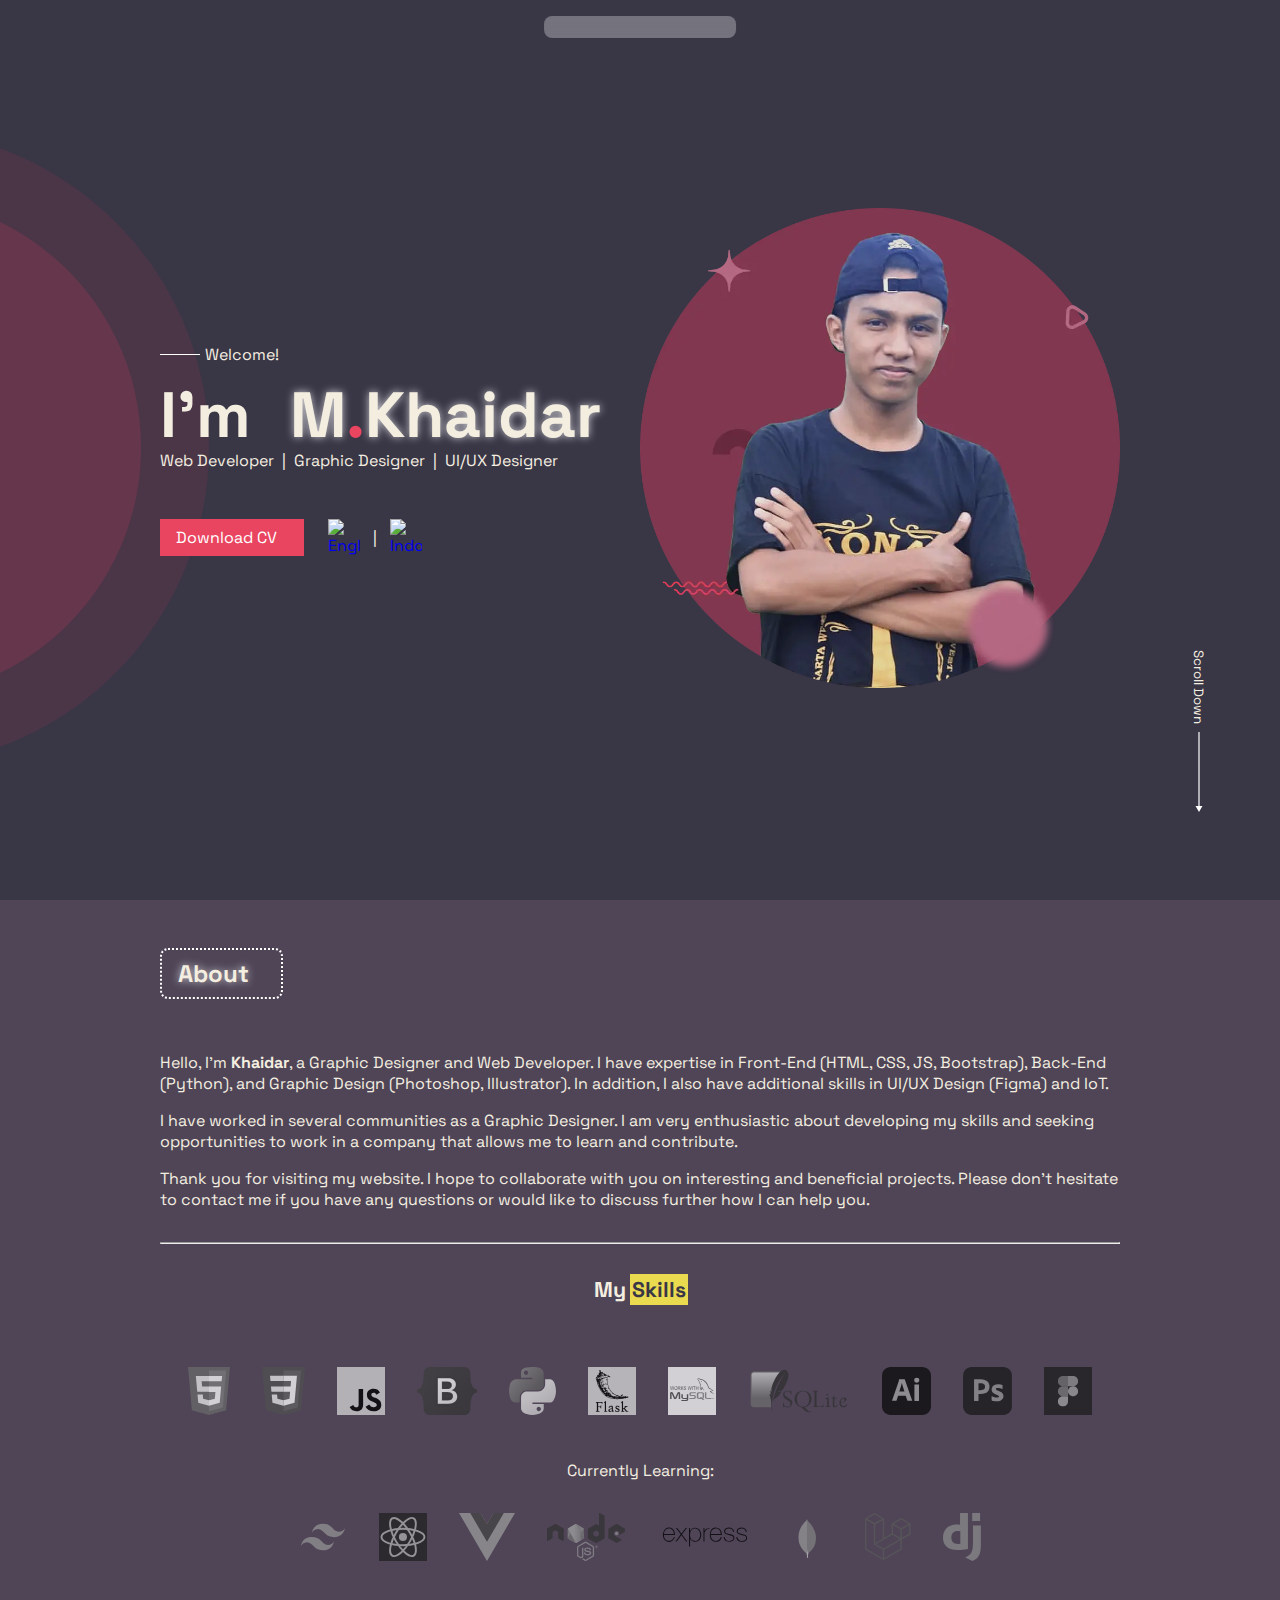
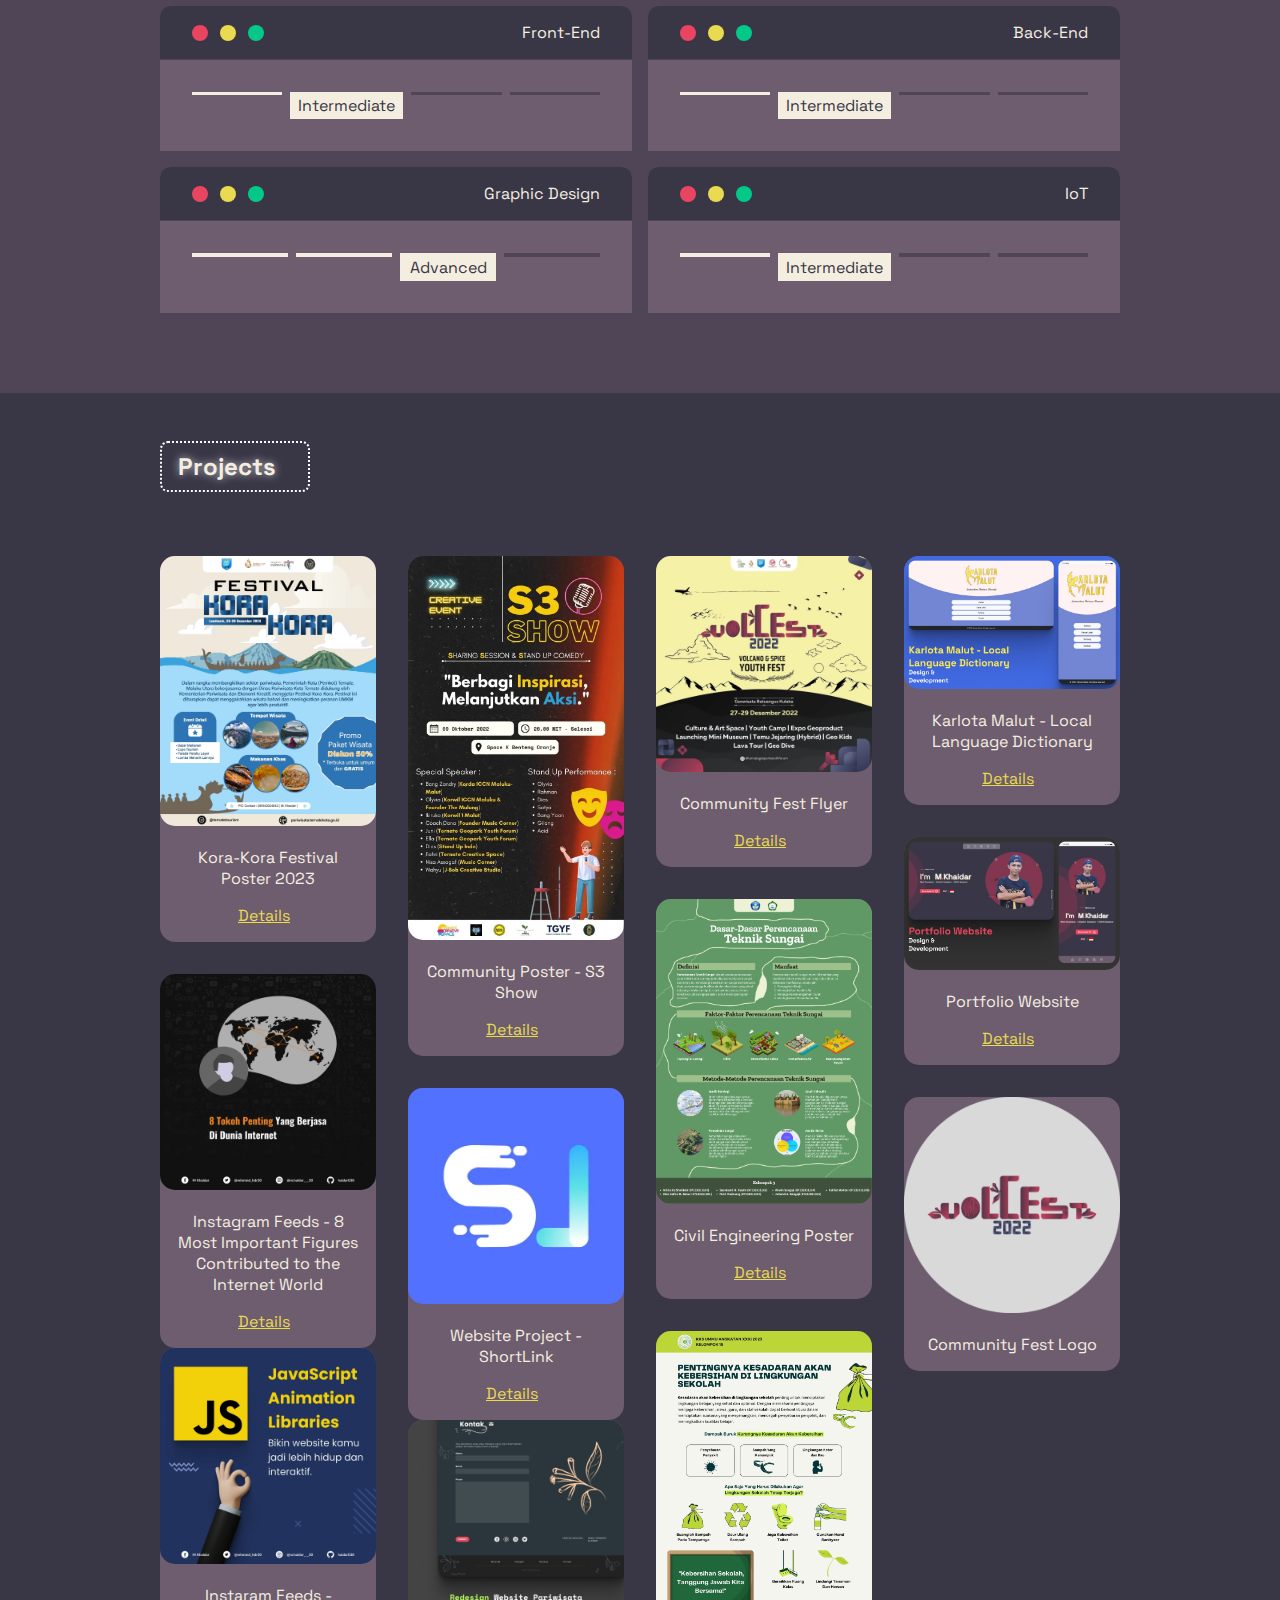
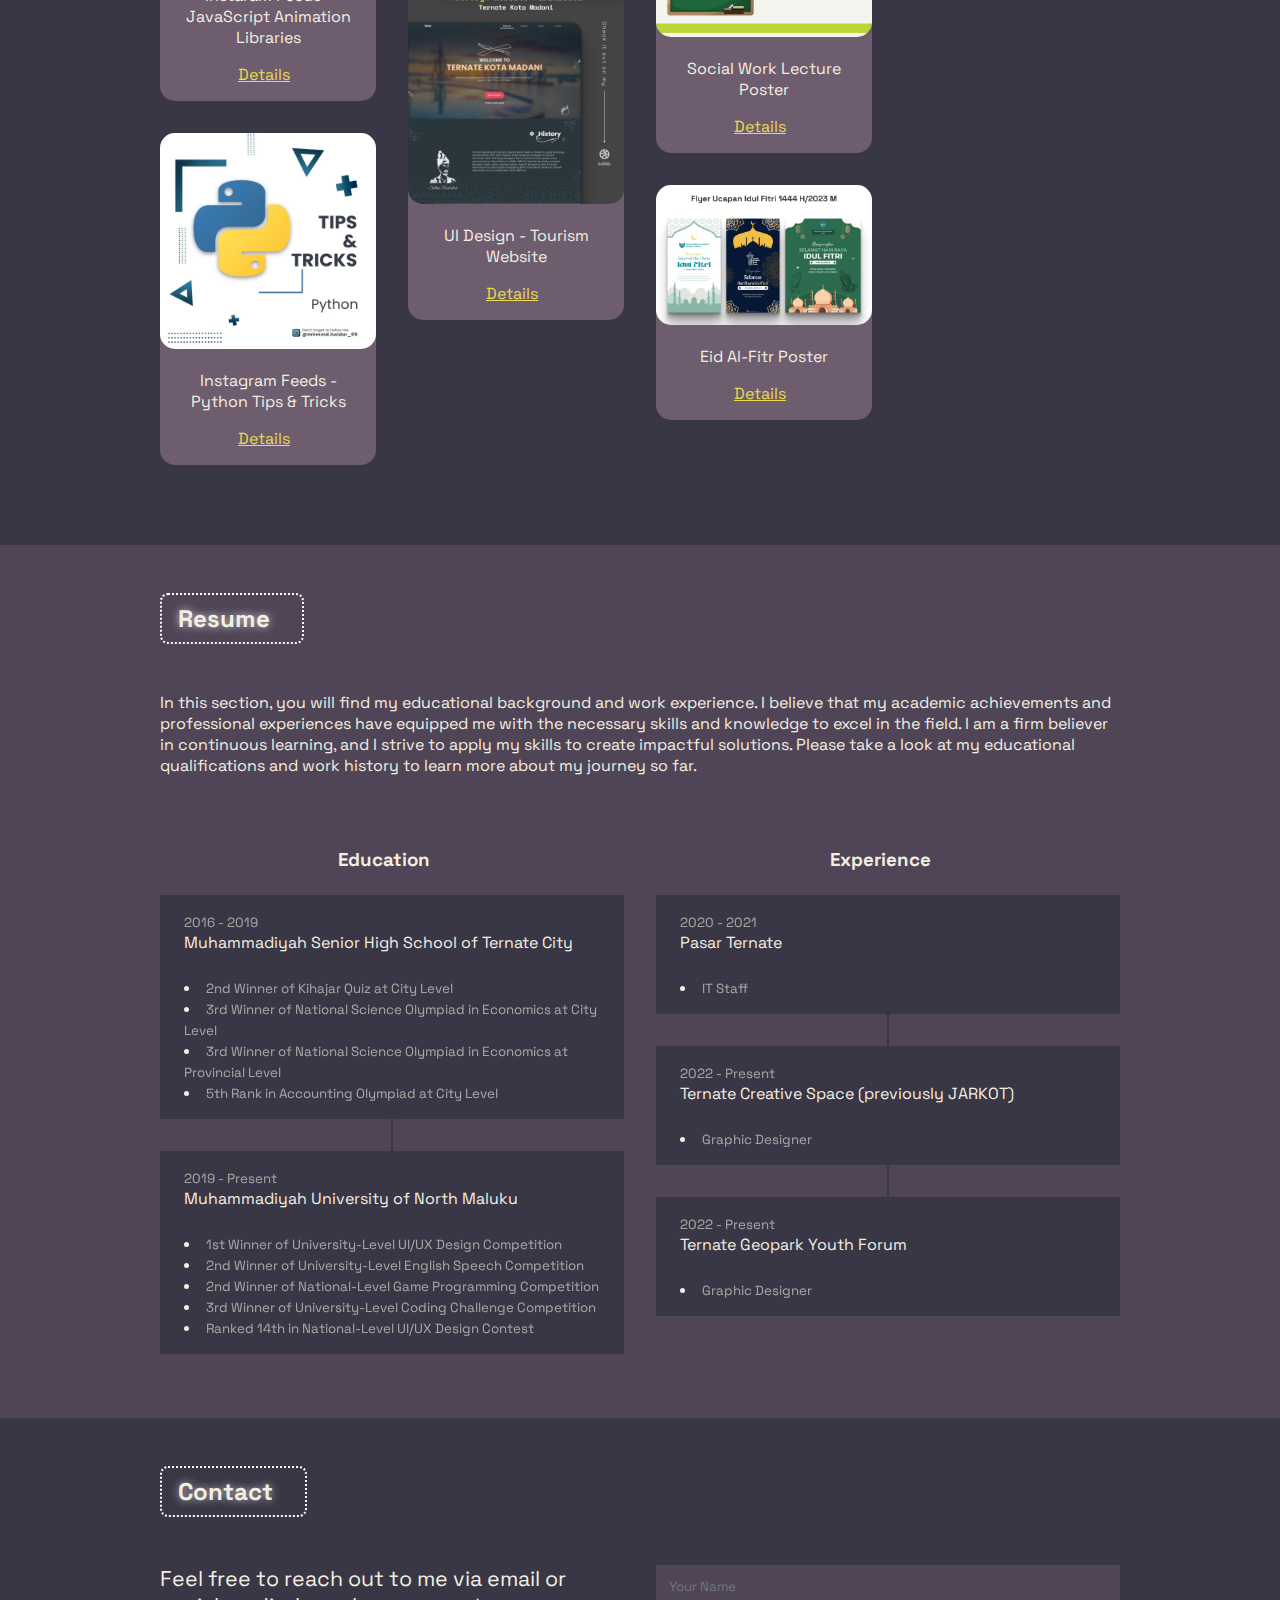
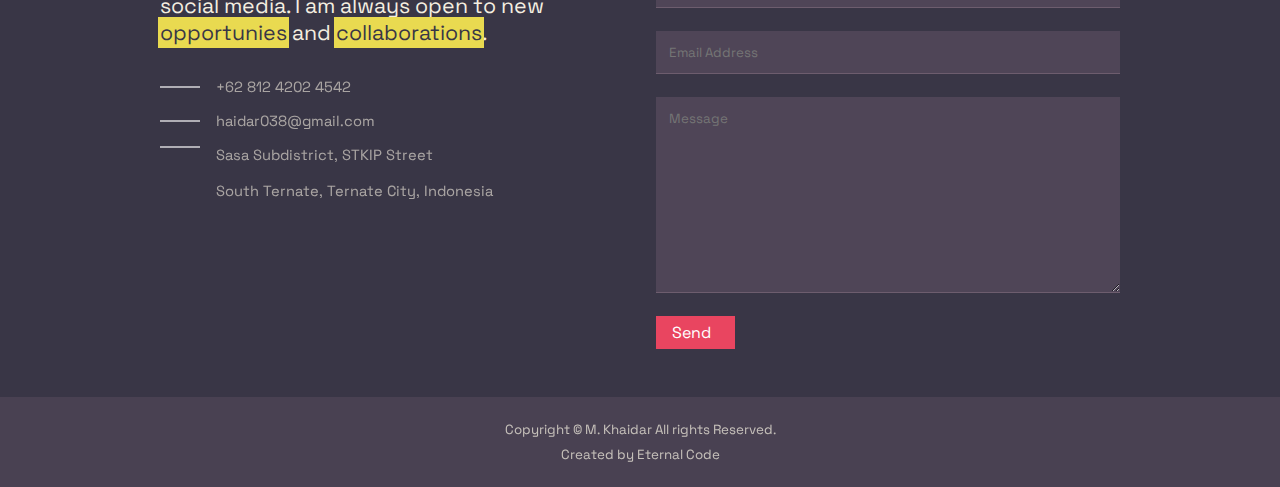
==== index.html @ 09e66fe9 "Add files via upload" ====
<!DOCTYPE html>
<html lang="en">
    <head>
        <meta charset="UTF-8" />
        <meta http-equiv="X-UA-Compatible" content="IE=edge" />
        <meta name="viewport" content="width=device-width, initial-scale=1.0" />
        <meta
            name="description"
            content="
        Welcome to my portfolio website! I am a [insert your profession or field], showcasing my best work and experiences. With [insert number of years] years of experience in the industry, I have worked with clients from various backgrounds and industries. Browse my portfolio to see my design, development, and [insert other relevant skills] skills in action. Contact me to discuss your project or collaboration ideas.
        "
        />
        <meta name="keywords" content="portfolio welcome website projects project" />

        <meta property="og:title" content="M. Khaidar - Eternal Code" />
        <meta
            property="og:description"
            content="Check out my portfolio website to see my latest projects and skills in web development and design. Get in touch to collaborate or discuss opportunities."
        />
        <meta property="og:image" content="https://i.ibb.co/HFDFW46/Khaidar.webp" />
        <meta property="og:url" content="https://khaidar.me/" />
        <meta property="og:type" content="website" />

        <link rel="apple-touch-icon" sizes="180x180" href="./src/favico/apple-touch-icon.png" />
        <link rel="icon" type="image/png" sizes="32x32" href="./src/favico/favicon-32x32.png" />
        <link rel="icon" type="image/png" sizes="16x16" href="./src/favico/favicon-16x16.png" />
        <link rel="manifest" href="./src/favico/site.webmanifest" />
        <title>M. Khaidar</title>
        <link rel="stylesheet" href="src/style.css" />
        <link rel="stylesheet" href="https://fonts.googleapis.com/css?family=Source+Sans+Pro" />
        <link rel="stylesheet" href="https://fonts.googleapis.com/css?family=Space+Grotesk" />
        <link rel="stylesheet" href="https://fonts.googleapis.com/css?family=Space+Mono" />
        <link href="https://fonts.cdnfonts.com/css/tt-travels-next-trl" rel="stylesheet" />
        <script src="https://cdn.jsdelivr.net/npm/feather-icons/dist/feather.min.js"></script>
    </head>
    <body class="" id="page-top" onload="translate('en','lng-tag')">
        <div class="layer"><img src="./src/layer.svg" alt="" loading="" /></div>
        <header>
            <nav>
                <ul>
                    <li>
                        <a href="#hero" id="link-home"><i class="nav-icons" data-feather="home"></i><span id="nav-home" data-lang="en">Home</span></a>
                    </li>
                    <li>
                        <a href="#about" id="link-about"><i class="nav-icons" data-feather="info"></i><span id="nav-about" data-lang="en">About</span></a>
                    </li>
                    <li>
                        <a href="#projects" id="link-projects"><i class="nav-icons" data-feather="target"></i><span id="nav-projects" data-lang="en">Projects</span></a>
                    </li>
                    <li>
                        <a href="#resume" id="link-resume"><i class="nav-icons" data-feather="file-text"></i><span id="nav-resume" data-lang="en">Resume</span></a>
                    </li>
                    <li>
                        <a href="#contact" id="link-contact"><i class="nav-icons" data-feather="mail"></i><span id="nav-contact" data-lang="en">Contact</span></a>
                    </li>
                </ul>
            </nav>
        </header>
        <main>
            <section class="hero" id="hero">
                <div class="left">
                    <div>
                        <div class="welcome">
                            <div id="line"></div>
                            <span id="welcome">Welcome!</span>
                        </div>
                        <h1><span id="iam">I<span>'</span>m</span> <span class="glow">M</span><span class="text-danger">.</span><span class="glow">Khaidar</span></h1>
                        <div class="titles">
                            <span id="title-1">Web Developer</span>
                            <span>|</span>
                            <span id="title-2">Graphic Designer</span>
                            <span>|</span>
                            <span id="title-3">UI/UX Designer</span>
                        </div>
                    </div>

                    <div class="buttons">
                        <a href="./src/" class="btn btn-danger"><span id="download">Download CV</span> <i data-feather="arrow-down-circle"></i></a>
                        <div class="lang-btn">
                            <a href="#">
                                <img src="https://flagcdn.com/gb.svg" width="30" alt="English" />
                            </a>
                            |
                            <a href="./indo.html">
                                <img src="https://flagcdn.com/id.svg" width="30" alt="Indonesian" />
                            </a>
                        </div>
                    </div>
                </div>
                <div class="right">
                    <img src="./src/me.webp" alt="Me" srcset="" loading="lazy" />
                </div>
                <div class="scroll-down">
                    <span id="scroll-down">Scroll Down</span>
                    <svg width="200" height="18" viewBox="0 0 200 18" fill="none" xmlns="http://www.w3.org/2000/svg">
                        <path d="M200 9.00002L185 0.339762L185 17.6603L200 9.00002ZM-1.31134e-07 10.5L186.5 10.5L186.5 7.50002L1.31134e-07 7.5L-1.31134e-07 10.5Z" fill="white" />
                    </svg>
                </div>
            </section>
            <section class="about" id="about">
                <h2><span id="about-title">About</span> <i data-feather="info"></i></h2>
                <div class="container">
                    <img src="./src/Group 5.png" alt="" />
                    <div id="about-text">
                        <p id="about-text-1">
                            Hello, I'm <strong>Khaidar</strong>, a Graphic Designer and Web Developer. I have expertise in Front-End (HTML, CSS, JS, Bootstrap), Back-End (Python),
                            and Graphic Design (Photoshop, Illustrator). In addition, I also have additional skills in UI/UX Design (Figma) and IoT.
                        </p>
                        <p id="about-text-2">
                            I have worked in several communities as a Graphic Designer. I am very enthusiastic about developing my skills and seeking opportunities to work in a
                            company that allows me to learn and contribute.
                        </p>
                        <p id="about-text-3">
                            Thank you for visiting my website. I hope to collaborate with you on interesting and beneficial projects. Please don't hesitate to contact me if you
                            have any questions or would like to discuss further how I can help you.
                        </p>
                    </div>
                </div>
                <hr />
                <div class="skills" id="skills">
                    <h3><span id="my">My</span> <span class="highlight" id="skills-2">Skills</span></h3>
                    <div class="container">
                        <div class="card">
                            <img src="./src/skills/html.svg" alt="HTML" loading="lazy" />
                        </div>
                        <div class="card">
                            <img src="./src/skills/css.svg" alt="CSS" loading="lazy" />
                        </div>
                        <div class="card">
                            <img src="./src/skills/JavaScript.svg" alt="JavaSctipt" loading="lazy" />
                        </div>
                        <div class="card">
                            <img src="./src/skills/Bootstrap5.svg" alt="Bootstrap" loading="lazy" />
                        </div>
                        <div class="card">
                            <img src="./src/skills/Python.svg" alt="Python" loading="lazy" />
                        </div>
                        <div class="card">
                            <img src="./src/skills/Flask.svg" alt="Flask" loading="lazy" />
                        </div>
                        <div class="card">
                            <img src="./src/skills/mysql.svg" alt="MySQL" loading="lazy" />
                        </div>
                        <div class="card">
                            <img src="./src/skills/SQLite.svg" alt="SQLite" loading="lazy" />
                        </div>
                        <div class="card">
                            <img src="./src/skills/ai.svg" alt="Illustrator" loading="lazy" />
                        </div>
                        <div class="card">
                            <img src="./src/skills/ps.svg" alt="Photoshop" loading="lazy" />
                        </div>
                        <div class="card">
                            <img src="./src/skills/figma.svg" alt="Figma" loading="lazy" />
                        </div>
                    </div>
                    <h4 id="learning">Currently Learning:</h4>
                    <div class="container">
                        <div class="card">
                            <img src="./src/skills/tailwind.svg" alt="TailwindCSS" loading="lazy" />
                        </div>
                        <div class="card">
                            <img src="./src/skills/react.svg" alt="React" loading="lazy" />
                        </div>
                        <div class="card">
                            <img src="./src/skills/vue.svg" alt="Vue" loading="lazy" />
                        </div>
                        <div class="card">
                            <img src="./src/skills/nodejs.svg" alt="Node JS" loading="lazy" />
                        </div>
                        <div class="card">
                            <img src="./src/skills/express.svg" alt="Express Js" loading="lazy" />
                        </div>

                        <div class="card">
                            <img src="./src/skills/mongodb.svg" alt="Mongo DB" loading="lazy" />
                        </div>
                        <div class="card">
                            <img src="./src/skills/laravel.svg" alt="Laravel" loading="lazy" />
                        </div>
                        <div class="card">
                            <img src="./src/skills/django.svg" alt="Django" loading="lazy" />
                        </div>
                    </div>

                    <div class="level">
                        <div class="level-card">
                            <span class="level-title">
                                <div class="header-btn">
                                    <div class="red"></div>
                                    <div class="ylw"></div>
                                    <div class="grn"></div>
                                </div>
                                Front-End
                            </span>
                            <div class="levels-container">
                                <span class="levels stop"></span>
                                <span class="levels stop capt" id="inter">Intermediate</span>
                                <span class="levels"></span>
                                <span class="levels"></span>
                            </div>
                        </div>
                        <div class="level-card">
                            <span class="level-title">
                                <div class="header-btn">
                                    <div class="red"></div>
                                    <div class="ylw"></div>
                                    <div class="grn"></div>
                                </div>
                                Back-End
                            </span>
                            <div class="levels-container">
                                <span class="levels stop"></span>
                                <span class="levels stop capt" id="inter-2">Intermediate</span>
                                <span class="levels"></span>
                                <span class="levels"></span>
                            </div>
                        </div>
                        <div class="level-card">
                            <span class="level-title">
                                <div class="header-btn">
                                    <div class="red"></div>
                                    <div class="ylw"></div>
                                    <div class="grn"></div>
                                </div>
                                <span id="design">Graphic Design</span>
                            </span>
                            <div class="levels-container">
                                <span class="levels stop"></span>
                                <span class="levels stop"></span>
                                <span class="levels stop capt" id="advanced">Advanced</span>
                                <span class="levels"></span>
                            </div>
                        </div>
                        <div class="level-card">
                            <span class="level-title">
                                <div class="header-btn">
                                    <div class="red"></div>
                                    <div class="ylw"></div>
                                    <div class="grn"></div>
                                </div>
                                IoT
                            </span>
                            <div class="levels-container">
                                <span class="levels stop"></span>
                                <span class="levels stop capt" id="inter-3">Intermediate</span>
                                <span class="levels"></span>
                                <span class="levels"></span>
                            </div>
                        </div>
                    </div>
                </div>
            </section>
            <section class="projects" id="projects">
                <h2><span id="projects-title">Projects</span> <i data-feather="target"></i></h2>
                <div class="container">
                    <div class="card mb-2">
                        <img src="./src/projects/fest poster.webp" alt="Kora-Kora Festival Poster" loading="lazy" />
                        <div class="card-text">
                            <p id="project-1">Kora-Kora Festival Poster 2023</p>
                            <a href="./src/projects/fest poster.webp" target="_blank" rel="noopener noreferrer">Details <i data-feather="external-link"></i> </a>
                        </div>
                    </div>
                    <div class="card">
                        <img src="./src/projects/figures.webp" alt="Instagram Feeds - 8 Most Important Figures Contributed to the Internet World" loading="lazy" />
                        <div class="card-text">
                            <p id="project-2">Instagram Feeds - 8 Most Important Figures Contributed to the Internet World</p>
                            <a href="https://www.instagram.com/p/Ca9ckAklPHk/" target="_blank" rel="noopener noreferrer">Details <i data-feather="external-link"></i></a>
                        </div>
                    </div>
                    <div class="card mb-2">
                        <img src="./src/projects/js animation libs.webp" alt="Instagram Feeds - JavaScript Animation Libraries" loading="lazy" />
                        <div class="card-text">
                            <p id="project-3">Instaram Feeds - JavaScript Animation Libraries</p>
                            <a href="https://www.instagram.com/p/Ca7MXHcPilT/" target="_blank" rel="noopener noreferrer">Details <i data-feather="external-link"></i></a>
                        </div>
                    </div>
                    <div class="card">
                        <img src="./src/projects/python tips.webp" alt="Instagram Feeds - Python Tips & Tricks" loading="lazy" />
                        <div class="card-text">
                            <p id="project-4">Instagram Feeds - Python Tips & Tricks</p>
                            <a href="https://www.instagram.com/p/CWU00XbFf5u/" target="_blank" rel="noopener noreferrer">Details <i data-feather="external-link"></i></a>
                        </div>
                    </div>
                    <div class="card mb-2">
                        <img src="./src/projects/s3.webp" alt="Community Poster - S3 Show" loading="lazy" />
                        <div class="card-text">
                            <p id="project-5">Community Poster - S3 Show</p>
                            <a href="./src/projects/s3.webp" target="_blank" rel="noopener noreferrer">Details <i data-feather="external-link"></i> </a>
                        </div>
                    </div>
                    <div class="card">
                        <img src="./src/projects/ShortLink.webp" alt="Website Project - ShortLink" loading="lazy" />
                        <div class="card-text">
                            <p id="project-6">Website Project - ShortLink</p>
                            <a href="https://shortlink.up.railway.app" target="_blank" rel="noopener noreferrer">Details <i data-feather="external-link"></i></a>
                        </div>
                    </div>
                    <div class="card mb-2">
                        <img src="./src/projects/tkm.webp" alt="UI Design - Tourism Website" loading="lazy" />
                        <div class="card-text">
                            <p id="project-7">UI Design - Tourism Website</p>
                            <a
                                href="https://dribbble.com/shots/21383023-Tourism-Website-Full-Page-Design?utm_source=Clipboard_Shot&utm_campaign=etercode_&utm_content=Tourism%20Website%20Full-Page%20Design&utm_medium=Social_Share&utm_source=Clipboard_Shot&utm_campaign=etercode_&utm_content=Tourism%20Website%20Full-Page%20Design&utm_medium=Social_Share"
                                target="_blank"
                                rel="noopener noreferrer"
                                >Details <i data-feather="external-link"></i
                            ></a>
                        </div>
                    </div>
                    <div class="card mb-2">
                        <img src="./src/projects/volcest flyer.webp" alt="Community Fest Flyer" loading="lazy" />
                        <div class="card-text">
                            <p id="project-8">Community Fest Flyer</p>
                            <a href="./src/projects/volcest flyer.webp" target="_blank" rel="noopener noreferrer">Details <i data-feather="external-link"></i> </a>
                        </div>
                    </div>
                    <div class="card mb-2">
                        <img src="./src/projects/poster-sipil.webp" alt="Civil Engineering Poster" loading="lazy" />
                        <div class="card-text">
                            <p id="project-8">Civil Engineering Poster</p>
                            <a href="./src/projects/poster-sipil.webp" target="_blank" rel="noopener noreferrer">Details <i data-feather="external-link"></i> </a>
                        </div>
                    </div>
                    <div class="card mb-2">
                        <img src="./src/projects/poster-kks.webp" alt="Social Work Lecture Poster" loading="lazy" />
                        <div class="card-text">
                            <p id="project-8">Social Work Lecture Poster</p>
                            <a href="./src/projects/poster-kks.webp" target="_blank" rel="noopener noreferrer">Details <i data-feather="external-link"></i> </a>
                        </div>
                    </div>
                    <div class="card mb-2">
                        <img src="./src/projects/idul-fitri.webp" alt="Eid Al-Fitr Poster" loading="lazy" />
                        <div class="card-text">
                            <p id="project-8">Eid Al-Fitr Poster</p>
                            <a href="./src/projects/idul-fitri.webp" target="_blank" rel="noopener noreferrer">Details <i data-feather="external-link"></i> </a>
                        </div>
                    </div>
                    <div class="card mb-2">
                        <img src="./src/projects/karmal.webp" alt="Karlota Malut - Local Language Dictionary" loading="lazy" />
                        <div class="card-text">
                            <p id="project-8">Karlota Malut - Local Language Dictionary</p>
                            <a href="./src/projects/karmal.webp" target="_blank" rel="noopener noreferrer">Details <i data-feather="external-link"></i> </a>
                        </div>
                    </div>
                    <div class="card mb-2">
                        <img src="./src/projects/portfolio.webp" alt="Portfolio Website" loading="lazy" />
                        <div class="card-text">
                            <p id="project-8">Portfolio Website</p>
                            <a href="./src/projects/portfolio.webp" target="_blank" rel="noopener noreferrer">Details <i data-feather="external-link"></i> </a>
                        </div>
                    </div>
                    <div class="card">
                        <img src="./src/projects/volcest logo.webp" alt="Community Fest Logo" loading="lazy" />
                        <div class="card-text">
                            <p id="project-9">Community Fest Logo</p>
                        </div>
                    </div>
                </div>
            </section>
            <section class="resume" id="resume">
                <h2 id="resume-title">Resume <i data-feather="file-text"></i></h2>
                <div class="container">
                    <p id="resume-capt">
                        In this section, you will find my educational background and work experience. I believe that my academic achievements and professional experiences have
                        equipped me with the necessary skills and knowledge to excel in the field. I am a firm believer in continuous learning, and I strive to apply my skills to
                        create impactful solutions. Please take a look at my educational qualifications and work history to learn more about my journey so far.
                    </p>
                    <div class="row">
                        <div class="left">
                            <h3 id="edu-title">Education <i data-feather="book-open"></i></h3>
                            <div class="card">
                                <small>2016 - 2019</small>
                                <p id="edu-1">Muhammadiyah Senior High School of Ternate City</p>
                                <ul>
                                    <li><small id="edu-1-award-1">2nd Winner of Kihajar Quiz at City Level</small></li>
                                    <li><small id="edu-1-award-2">3rd Winner of National Science Olympiad in Economics at City Level</small></li>
                                    <li><small id="edu-1-award-3">3rd Winner of National Science Olympiad in Economics at Provincial Level</small></li>
                                    <li><small id="edu-1-award-4">5th Rank in Accounting Olympiad at City Level</small></li>
                                </ul>
                            </div>
                            <div class="line"></div>
                            <div class="card">
                                <small>2019 - <span id="present-1">Present</span></small>
                                <p id="edu-2">Muhammadiyah University of North Maluku</p>
                                <ul>
                                    <li><small id="edu-2-award-1">1st Winner of University-Level UI/UX Design Competition</small></li>
                                    <li><small id="edu-2-award-2">2nd Winner of University-Level English Speech Competition</small></li>
                                    <li><small id="edu-2-award-3">2nd Winner of National-Level Game Programming Competition</small></li>
                                    <li><small id="edu-2-award-4">3rd Winner of University-Level Coding Challenge Competition</small></li>
                                    <li><small id="edu-2-award-5">Ranked 14th in National-Level UI/UX Design Contest</small></li>
                                </ul>
                            </div>
                        </div>
                        <div class="right">
                            <h3><span id="exp">Experience</span> <i data-feather="briefcase"></i></h3>
                            <div class="card">
                                <small>2020 - 2021</small>
                                <p>Pasar Ternate</p>
                                <ul>
                                    <li><small id="it-staff">IT Staff</small></li>
                                </ul>
                            </div>
                            <div class="line"></div>
                            <div class="card">
                                <small>2022 - <span id="present-2">Present</span></small>
                                <p id="jarkot">Ternate Creative Space (previously JARKOT)</p>
                                <ul>
                                    <li><small id="graphic-1">Graphic Designer</small></li>
                                </ul>
                            </div>
                            <div class="line"></div>
                            <div class="card">
                                <small>2022 - <span id="present-3">Present</span></small>
                                <p>Ternate Geopark Youth Forum</p>
                                <ul>
                                    <li><small id="graphic-2">Graphic Designer</small></li>
                                </ul>
                            </div>
                        </div>
                    </div>
                </div>
            </section>
            <section class="contact" id="contact">
                <h2><span id="contact-title">Contact</span> <i data-feather="mail"></i></h2>
                <div class="container">
                    <div class="left">
                        <p id="contact-text">
                            Feel free to reach out to me via email or social media. I am always open to new
                            <span class="highlight">opportunies</span> <span id="and">and</span> <span class="highlight">collaborations</span>.
                        </p>
                        <div class="addresses">
                            <p><span class="add-line"></span>+62 812 4202 4542</p>
                            <p><span class="add-line"></span>haidar038@gmail.com</p>

                            <div class="my-add">
                                <span class="add-line"></span>
                                <p class="p">
                                    <span id="add-1">Sasa Subdistrict, STKIP Street</span> <br />
                                    <span id="add-2">South Ternate, Ternate City, Indonesia</span>
                                </p>
                            </div>
                        </div>
                        <div class="socials">
                            <a title="Eternal Code" href="https://dribbble.com/etercode_"><i data-feather="dribbble"></i></a>
                            <a title="M Khaidar" href="https://facebook.com/haidar038"><i data-feather="facebook"></i></a>
                            <a title="M Khaidar" href="https://instagram.com/m.haidar___30"><i data-feather="instagram"></i></a>
                            <a title="Eternal Code" href="https://twitter.com/etercode_"><i data-feather="twitter"></i></a>
                            <a title="M Khaidar" href="https://github.com/haidar038"><i data-feather="github"></i></a>
                            <a title="M. Khaidar" href="https://www.linkedin.com/in/haidar038/"><i data-feather="linkedin"></i></a>
                        </div>
                    </div>
                    <div class="right">
                        <form action="https://formspree.io/f/mdoypqjy" method="post">
                            <div class="form-control">
                                <input type="text" placeholder="Your Name" />
                            </div>
                            <div class="form-control">
                                <input type="email" placeholder="Email Address" />
                            </div>
                            <div class="form-control">
                                <textarea name="msg" id="msg" cols="30" rows="10" placeholder="Message"></textarea>
                            </div>
                            <button type="submit" class="btn btn-danger"><span id="send">Send</span> <i data-feather="send"></i></button>
                        </form>
                    </div>
                </div>
            </section>
        </main>
        <footer>
            <small>Copyright &copy; M. Khaidar All rights Reserved.</small>
            <small id="created">Created by Eternal Code</small>
        </footer>
        <nav class="nav-bottom">
            <ul>
                <li>
                    <a href="#hero" id="link-home"><i class="nav-icons" data-feather="home"></i><span id="nav-home">Home</span></a>
                </li>
                <li>
                    <a href="#about" id="link-about"><i class="nav-icons" data-feather="info"></i><span id="nav-about">About</span></a>
                </li>
                <li>
                    <a href="#projects" id="link-projects"><i class="nav-icons" data-feather="target"></i><span id="nav-projects">Projects</span></a>
                </li>
                <li>
                    <a href="#resume" id="link-resume"><i class="nav-icons" data-feather="file-text"></i><span id="nav-resume">Resume</span></a>
                </li>
                <li>
                    <a href="#contact" id="link-contact"><i class="nav-icons" data-feather="mail"></i><span id="nav-contact">Contact</span></a>
                </li>
            </ul>
        </nav>

        <!-- Script -->
        <script>
            feather.replace();
        </script>
        <!-- <script src="./src/translate.js"></script> -->
        <script src="./src/main.js"></script>
    </body>
</html>
---- src/style.css ----
:root {
    --color-dark: #393646;
    --color-dark-2: #4f4557;
    --color-dark-3: #6d5d6e;
    --color-dark-4: #f4eee0;
    --color-dark-5: #968f9b;

    --color-primary: #576cbc;
    --color-success: #03c988;
    --color-danger: #e94560;
    --color-warning: #e9da50;

    --font-1: "Source Sans Pro";
    --font-2: "Space Grotesk";
    --font-3: "Space Mono";

    --container-padding: 10rem;
    --container-fluid-padding: 0.5rem;
    --container-mobile: 0.8rem;
}

* {
    font-family: var(--font-2);
    font-display: swap;
    padding: 0;
    margin: 0;
    box-sizing: border-box;
    scroll-behavior: smooth;
}

html,
body {
    height: 100%;
}

body {
    background-color: var(--color-dark);
    color: var(--color-dark-4);
}

button {
    font-size: clamp(1rem, 0.1vw + 0.8rem, 2rem);
}

.layer {
    position: absolute;
    z-index: -1;
    top: 50%;
    left: 0%;
    transform: translate(0, -50%);
}

.layer img {
    height: 600px;
}

.scroll-down {
    position: absolute;
    right: 0;
    bottom: 10rem;
    transform: rotate(90deg);
    display: flex;
    align-items: center;
    gap: 0.5rem;
    font-size: 10pt;
}

.scroll-down span {
    display: flex;
    align-items: center;
}

.scroll-down svg {
    width: 80px;
}

.glow {
    text-shadow: 0 0 8px rgba(255, 255, 255, 0.75);
}

/*! ======================= Header ======================= */

header nav {
    background-color: rgba(255, 255, 255, 0.3);
    position: fixed;
    top: 1rem;
    left: 50%;
    transform: translate(-50%, 0);
    padding: 0 2rem;
    border-radius: 0.5rem;
    backdrop-filter: blur(8px);
    z-index: 999;
}

header nav ul {
    list-style: none;
    display: flex;
    flex-direction: row;
    gap: 1.5rem;
}

header a {
    color: #bab5bd;
    display: flex;
    flex-direction: row;
    align-items: center;
    justify-content: center;
    text-decoration: none;
    gap: 0.5rem;
    padding: 0.7rem 0.2rem;
    transition: ease 0.2s;
}

header li {
    background-image: linear-gradient(white, white);
    background-repeat: no-repeat;
    background-position: bottom center;
    background-size: 0% 0.2rem;
}

header li {
    transition: ease 0.2s;
}

header span {
    opacity: 0;
    transition: ease 0.2s;
}

header .active {
    color: var(--color-dark-4);
}

header li:hover a {
    color: var(--color-dark-4);
}

header li:hover {
    background-size: 100% 0.2rem;
}

#nav-home,
#nav-projects,
#nav-about,
#nav-resume,
#nav-contact {
    position: absolute;
    transform: translate(0, 1rem);
}

a:hover #nav-home,
a:hover #nav-projects,
a:hover #nav-about,
a:hover #nav-resume,
a:hover #nav-contact {
    opacity: 1;
    padding-top: 2.5rem;
}

/*! ======================= Main ======================= */

/*TODO ======================= HERO ======================= */

main {
    min-height: 100%;
    min-width: 100%;
}

main h1 {
    margin-top: 1rem;
    margin-bottom: 0.2rem;
    font-size: clamp(3rem, 4vw + 1rem, 4rem);
    font-family: var(--font-2);
    font-weight: bold;
    line-height: 4rem;
    font-family: "Space Mono";
}

main h2 {
    border: 2px dotted white;
    border-radius: 0.5rem;
    padding: 0.5rem 1rem;
    width: fit-content;
    display: flex;
    align-items: center;
    gap: 1rem;
    text-shadow: 0 0 8px rgba(255, 255, 255, 0.75);
}

.projects h2,
.resume h2,
.contact h2 {
    margin-bottom: 2rem;
}

.lang-btn {
    display: flex;
    gap: 0.8rem;
    align-items: center;
}

.lang-btn a {
    margin: 0 !important;
    cursor: pointer;
    background: 0;
    border: none;
    transition: 0.2s ease;
}

.lang-btn a:hover {
    opacity: 0.5;
}

.buttons {
    display: flex;
    margin-top: 3rem;
    gap: 1.5rem;
}

main h3 {
    display: flex;
    align-items: center;
    gap: 1rem;
}

main .hero {
    min-height: 100vh;
    display: flex;
    justify-content: space-between;
    align-items: center;
    padding: 0 var(--container-padding);
}

.hero right {
    flex: 1;
}

.hero .left a {
    display: flex;
    justify-content: center;
    align-items: center;
    gap: 0.7rem;
    text-decoration: none;
}

.welcome {
    display: flex;
    align-items: center;
    gap: 0.3rem;
}

.welcome #line {
    width: 40px;
    height: 1px;
    background-color: #fff;
}

.titles {
    display: flex;
    gap: 0.5rem;
}

/* TODO ========= About Section ========= */

.about {
    padding: 3rem var(--container-padding);
    background-color: var(--color-dark-2);
}

.about #about-text {
    display: flex;
    flex-direction: column;
    gap: 1rem;
}

.about .container {
    padding: 2rem 0;
}

.about img {
    height: 15rem;
}

.skills {
    padding: 2rem 0;
}

.skills h3 {
    margin-bottom: 2rem;
    font-size: 16pt;
    justify-content: center;
    gap: 0.4rem;
}

.skills h4 {
    text-align: center;
    font-weight: normal;
}

.highlight {
    background-color: var(--color-warning);
    outline: 2px solid var(--color-warning);
    color: var(--color-dark);
}

.skills img {
    height: 3rem;
    filter: grayscale(1);
    opacity: 0.75;
    transition: 0.1s ease-in-out;
    margin-bottom: 0.5rem;
}

.skills .container {
    text-align: center;
    display: flex;
    gap: 2rem;
    justify-content: center;
    flex-wrap: wrap;
}

.skills .card:hover img {
    filter: grayscale(0);
    opacity: 1;
}

.skills .level {
    display: grid;
    grid-template-columns: repeat(2, 1fr);
    gap: 1rem;
}

.skills .level-title {
    padding: 1rem 2rem;
    border-bottom: 1px solid var(--color-dark-2);
    display: flex;
    justify-content: space-between;
    align-items: center;
    background-color: var(--color-dark);
    border-radius: 10px 10px 0px 0px;
}

.header-btn {
    display: flex;
    gap: 0.75rem;
}

.header-btn div {
    border-radius: 50%;
    height: 1rem;
    width: 1rem;
}

.header-btn .red {
    background-color: var(--color-danger);
}

.header-btn .ylw {
    background-color: var(--color-warning);
}

.header-btn .grn {
    background-color: var(--color-success);
}

.skills .level-card {
    background-color: var(--color-dark-3);
    display: flex;
    flex-direction: column;
    border-radius: 10px 10px 0px 0px;
}

.skills .levels-container {
    padding: 2rem;
    display: grid;
    grid-template-columns: repeat(4, 1fr);
    gap: 0.5rem;
}

.skills .levels {
    height: 0.2rem;
    background-color: var(--color-dark-2);
}

.skills .stop {
    background-color: var(--color-dark-4);
}

.skills .capt {
    height: max-content;
    padding: 0.2rem 0.5rem;
    color: var(--color-dark);
    text-align: center;
}

/* TODO ========= Projects Section ========= */

.projects {
    padding: 3rem var(--container-padding);
}

.projects .container {
    padding: 2rem 0;
    column-count: 4;
    column-gap: 2em;
}

.projects .container .mb-2 {
    margin-bottom: 2rem;
}

.projects .card {
    background: var(--color-dark-3);
    border-radius: 15px;
    display: inline-block;
}

.projects .card a {
    display: flex;
    align-items: center;
    color: var(--color-warning);
    width: fit-content;
    gap: 0.5rem;
}

.projects .card-text {
    display: flex;
    flex-direction: column;
    align-items: center;
    gap: 1rem;
}

.projects .card img {
    border-radius: 15px;
    width: 100%;
    opacity: 0.5;
    transition: 0.2s ease;
}

.projects .card:hover img {
    opacity: 1;
    scale: 1.05;
}

.projects .card-text {
    padding: 1rem;
    text-align: center;
}

/* TODO =================== Resume ================== */

.resume {
    background-color: var(--color-dark-2);
    padding: 3rem var(--container-padding);
}

.resume .container {
    padding: 1rem 0;
    gap: 3rem;
    display: flex;
    flex-direction: column;
}

.resume .row {
    display: grid;
    grid-template-columns: repeat(2, 1fr);
    gap: 2rem;
}

.resume h3 {
    text-align: center;
    justify-content: center;
    margin-bottom: 1.5rem;
}

.resume .line {
    height: 2rem;
    background-image: linear-gradient(var(--color-dark), var(--color-dark));
    background-repeat: no-repeat;
    background-position: center;
    background-size: 2px 100%;
}

.resume .card {
    background-color: var(--color-dark);
    padding: 1rem 1.5rem;
    transition: 0.2s ease;
}

.resume .card:hover {
    scale: 1.02;
    box-shadow: 0 0 8px rgba(0, 0, 0, 0.5);
}

.resume small {
    opacity: 0.6;
}

.resume ul li {
    list-style-position: inside;
}

.resume p {
    margin-bottom: 1.5rem;
}

/* TODO ================== Contact ========================== */

.contact {
    padding: 3rem var(--container-padding);
}

.contact .container {
    display: grid;
    grid-template-columns: repeat(2, 1fr);
    gap: 2rem;
}

.contact h2 {
    margin-bottom: 3rem;
}

.contact form {
    display: flex;
    flex-direction: column;
    gap: 1.4rem;
}

.contact p {
    font-size: 16pt;
}

.contact .form-control {
    display: flex;
    flex-direction: column;
}

.contact .form-control input,
textarea {
    color: var(--color-dark-4);
    padding: 0.8rem;
    background-color: var(--color-dark-2);
    border: 0 solid var(--color-dark);
    border-bottom: 1px solid var(--color-dark-3);
    transition: 0.2s ease;
}

.contact .form-control input:focus,
textarea:focus {
    outline: none;
    background-color: var(--color-dark-3);
}

.contact .btn {
    display: flex;
    align-items: center;
    gap: 0.5rem;
    width: fit-content;
}

.contact .left {
    display: flex;
    flex-direction: column;
    gap: 2rem;
}

.contact .addresses {
    display: flex;
    flex-direction: column;
    gap: 1rem;
    opacity: 0.6;
    margin-bottom: 2rem;
}

.contact .add-line {
    background-image: linear-gradient(white, white);
    background-repeat: no-repeat;
    background-position: center;
    background-size: 100% 2px;
    width: 40px;
    height: 2px;
}

.contact .my-add {
    display: flex;
    gap: 1rem;
}

.contact .p {
    align-items: start !important;
    flex-direction: column;
    gap: 0 !important;
}

.contact .addresses p {
    font-size: initial;
    display: flex;
    align-items: center;
    gap: 1rem;
    font-size: 11pt;
}

.contact a {
    color: var(--color-dark-4);
    opacity: 0.6;
    transition: 0.2s ease;
}

.contact a:hover {
    opacity: 1;
}

.contact .socials {
    display: flex;
    gap: 1rem;
}

/*! ======================= Footer ========================= */

footer {
    padding: 1.5rem var(--container-padding);
    background-color: var(--color-dark-2);
    display: flex;
    flex-direction: column;
    justify-content: center;
    align-items: center;
    gap: 0.5rem;
    opacity: 0.75;
}

/*! ======================= Element Properties ======================= */

.btn {
    padding: 0.4rem 1rem;
    /* border-radius: 0.3rem; */
    color: white;
    border: 0;
    cursor: pointer;
    transition: ease 0.2s;
}

.btn-danger {
    background-color: var(--color-danger);
}

.btn-danger:hover {
    background-color: #e47373;
    background-image: linear-gradient(to bottom right, #d66767, #f08e8e);
}

.btn-primary {
    background-color: var(--color-primary);
}

.btn-primary:hover {
    background-color: #627ada;
    background-image: linear-gradient(to bottom right, #627ada, #849af1);
}

.btn-success {
    background-color: var(--color-success);
}

.btn-success:hover {
    background-color: #03c988;
    background-image: linear-gradient(to bottom right, #03c988, #75e4bf);
}

.btn-warning {
    background-color: var(--color-warning);
    color: var(--color-dark);
}

.btn-warning:hover {
    background-color: #e9da50;
    background-image: linear-gradient(to bottom right, #e9da50, #f0e585);
}

.text-dark {
    color: var(--color-dark);
}

.text-primary {
    color: var(--color-primary);
}

.text-success {
    color: var(--color-success);
}

.text-warning {
    color: var(--color-warning);
}

.text-danger {
    color: var(--color-danger);
}

/* TODO ================= Mobile View ================== */

/* For mobile screens */
@media screen and (max-width: 767.9px) {
    /* Styles go here */
    .scroll-down {
        display: none;
    }

    /* .active,
    nav a {
        color: var(--color-dark-5) !important;
    } */

    header nav,
    .nav-bottom {
        position: fixed;
        top: auto;
        bottom: 0;
        border-radius: 0;
        width: 100%;
        background-color: var(--color-dark-3);
        backdrop-filter: blur(8px);
        padding: 0.4rem 1rem;
    }

    .nav-bottom {
        position: relative;
    }

    .nav-bottom ul {
        list-style: none;
        display: flex;
        flex-direction: row;
        gap: 1.5rem;
    }

    nav ul {
        justify-content: center;
    }
    
    #nav-home,
    #nav-projects,
    #nav-about,
    #nav-resume,
    #nav-contact {
        position: relative !important;
        transform: translate(0, -1rem) !important;
        display: none !important;
    }

    a:hover #nav-home,
    a:hover #nav-projects,
    a:hover #nav-about,
    a:hover #nav-resume,
    a:hover #nav-contact {
        opacity: 0 !important;
        padding-top: -2.5rem !important;
        display: none !important;
    }

    main .hero {
        padding: 0 var(--container-mobile);
        flex-wrap: wrap;
        align-items: normal;
        justify-content: center !important;
    }

    .hero .welcome {
        text-align: center;
        justify-content: center;
    }

    .hero .left {
        display: flex;
        flex-direction: column;
        justify-content: start;
        align-items: center;
        text-align: center;
    }

    .hero .right {
        order: -1;
        display: flex;
        justify-content: center;
        align-items: center;
    }

    main .hero img {
        max-width: 70%;
    }

    .buttons {
        flex-direction: column;
        align-items: center;
    }

    .lang-btn picture {
        display: flex;
        align-items: center;
    }

    .lang-btn img {
        min-width: 100%;
        width: 2rem;
    }

    /*! ============== About ============= */
    .about {
        padding: 3rem var(--container-mobile);
    }

    .about .container {
        flex-wrap: wrap;
        justify-content: center;
    }

    .skills .level {
        grid-template-columns: repeat(1, 1fr);
    }

    .skills img {
        filter: grayscale(0);
        opacity: 1;
    }

    /*! ============== Projects ============ */

    .projects {
        padding: 3rem var(--container-mobile) 0 var(--container-mobile);
    }

    .projects .container {
        padding-bottom: 0;
        column-count: 2;
    }
    .projects .mb-2 {
        margin-bottom: 0;
    }
    .projects .card {
        margin-bottom: 2rem !important;
    }
    
    .projects img{
        opacity: 1 !important;
    }

    /*! =============== Resume =============== */

    .resume {
        padding: 3rem var(--container-mobile);
    }

    .resume .row {
        grid-template-columns: repeat(1, 1fr);
    }

    /*! =============== Contact ============== */

    .contact {
        padding: 3rem var(--container-mobile);
    }

    .contact .container {
        grid-template-columns: repeat(1, 1fr);
    }

    .contact .socials {
        justify-content: center;
    }

    /*! =============== Footer ================ */

    footer {
        padding: 2rem var(--container-mobile);
    }
}

/* For tablet screens */
@media screen and (min-width: 768px) and (max-width: 1023px) {
    /* Styles go here */
    :root {
        --container-padding: 1.5rem;
    }

    .nav-bottom {
        display: none;
    }

    main .hero {
        display: grid;
        grid-template-columns: repeat(2, 1fr);
    }

    .skills img {
        filter: grayscale(0);
        opacity: 1;
    }

    .hero img {
        max-width: 100%;
    }

    nav ul li span,
    nav ul li:hover span,
    nav a:hover span {
        display: none !important;
    }
}

@media screen and (min-width: 1024px) {
    /* Styles go here */
    .nav-bottom {
        display: none;
    }

    .hero img {
        max-width: 30rem;
    }

    .lang-btn picture {
        display: flex;
        align-items: center;
    }

    .lang-btn img {
        min-width: 100%;
        width: 2rem;
    }
    
    .projects img{
        opacity: 1 !important;
    }
    
    #nav-home,
    #nav-projects,
    #nav-about,
    #nav-resume,
    #nav-contact {
        position: relative !important;
        transform: translate(0, -1rem) !important;
        display: none !important;
    }

    a:hover #nav-home,
    a:hover #nav-projects,
    a:hover #nav-about,
    a:hover #nav-resume,
    a:hover #nav-contact {
        opacity: 0 !important;
        padding-top: -2.5rem !important;
        display: none !important;
    }
}
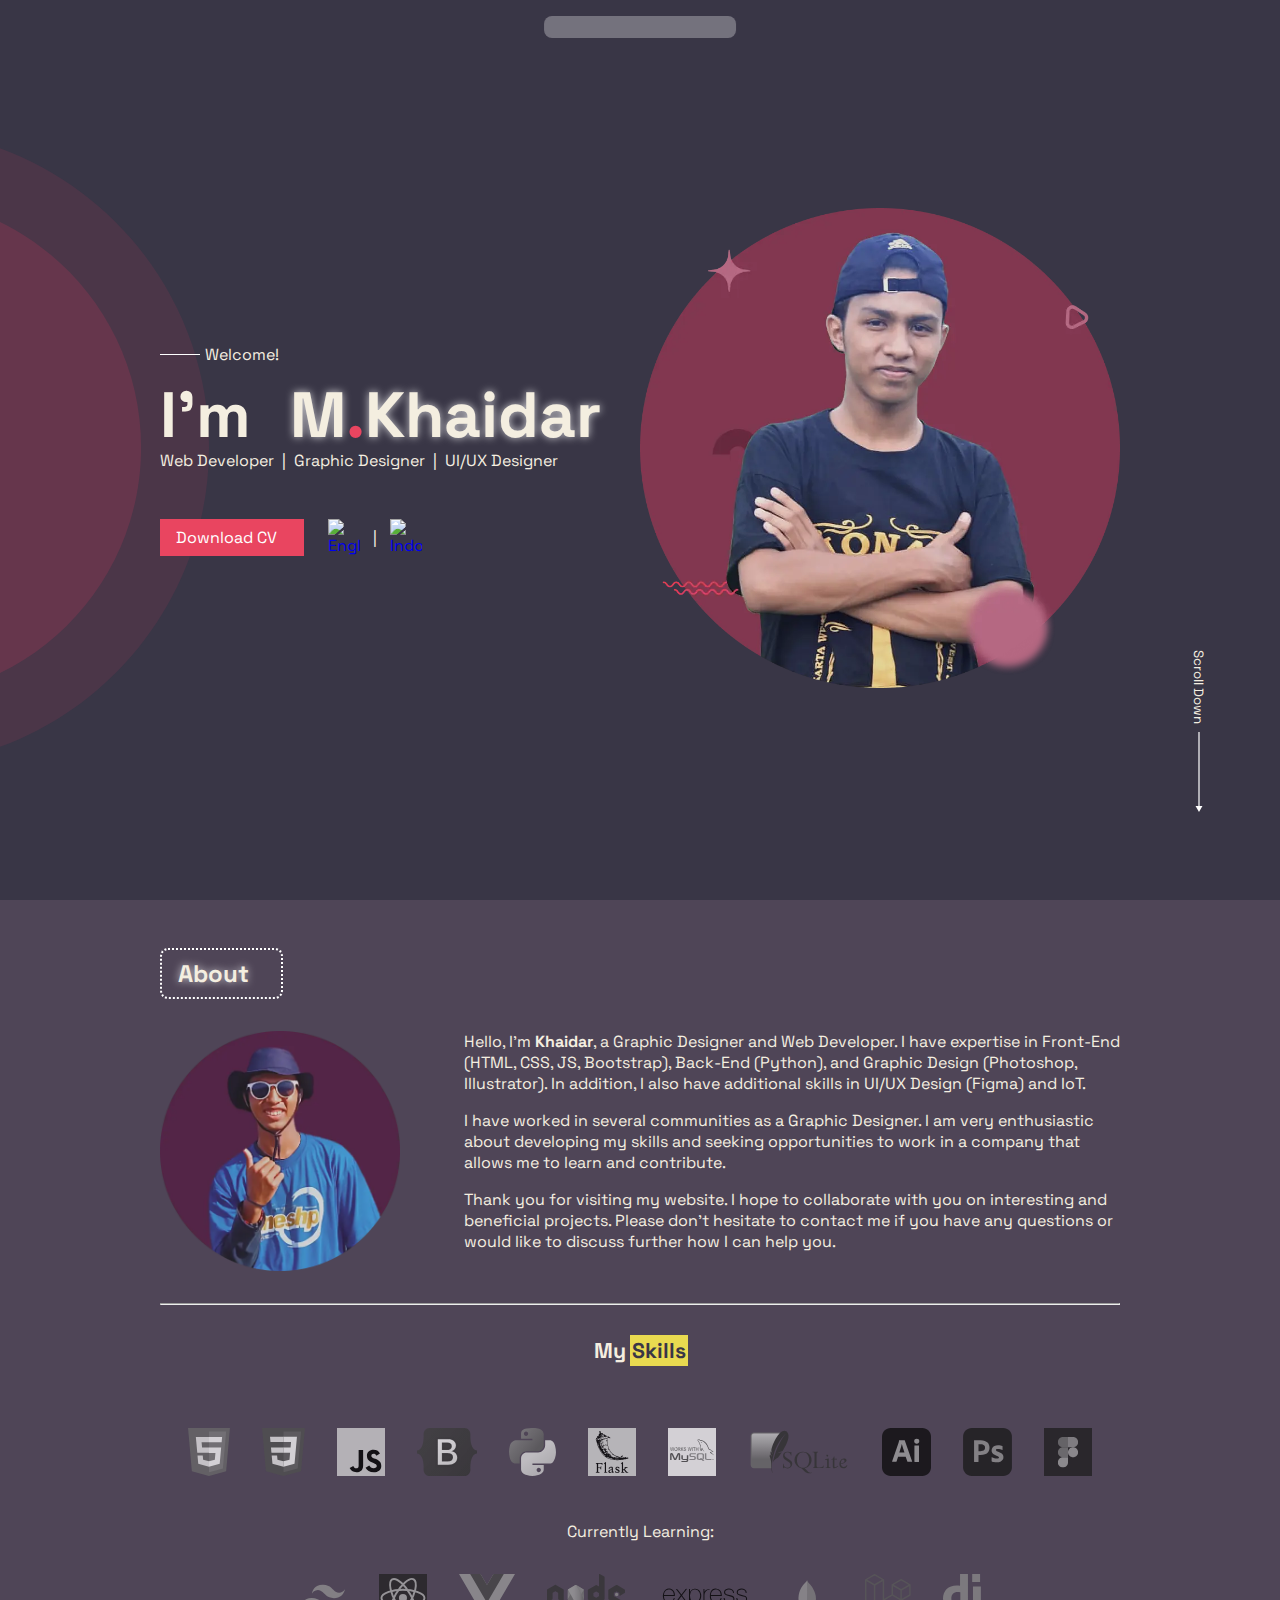
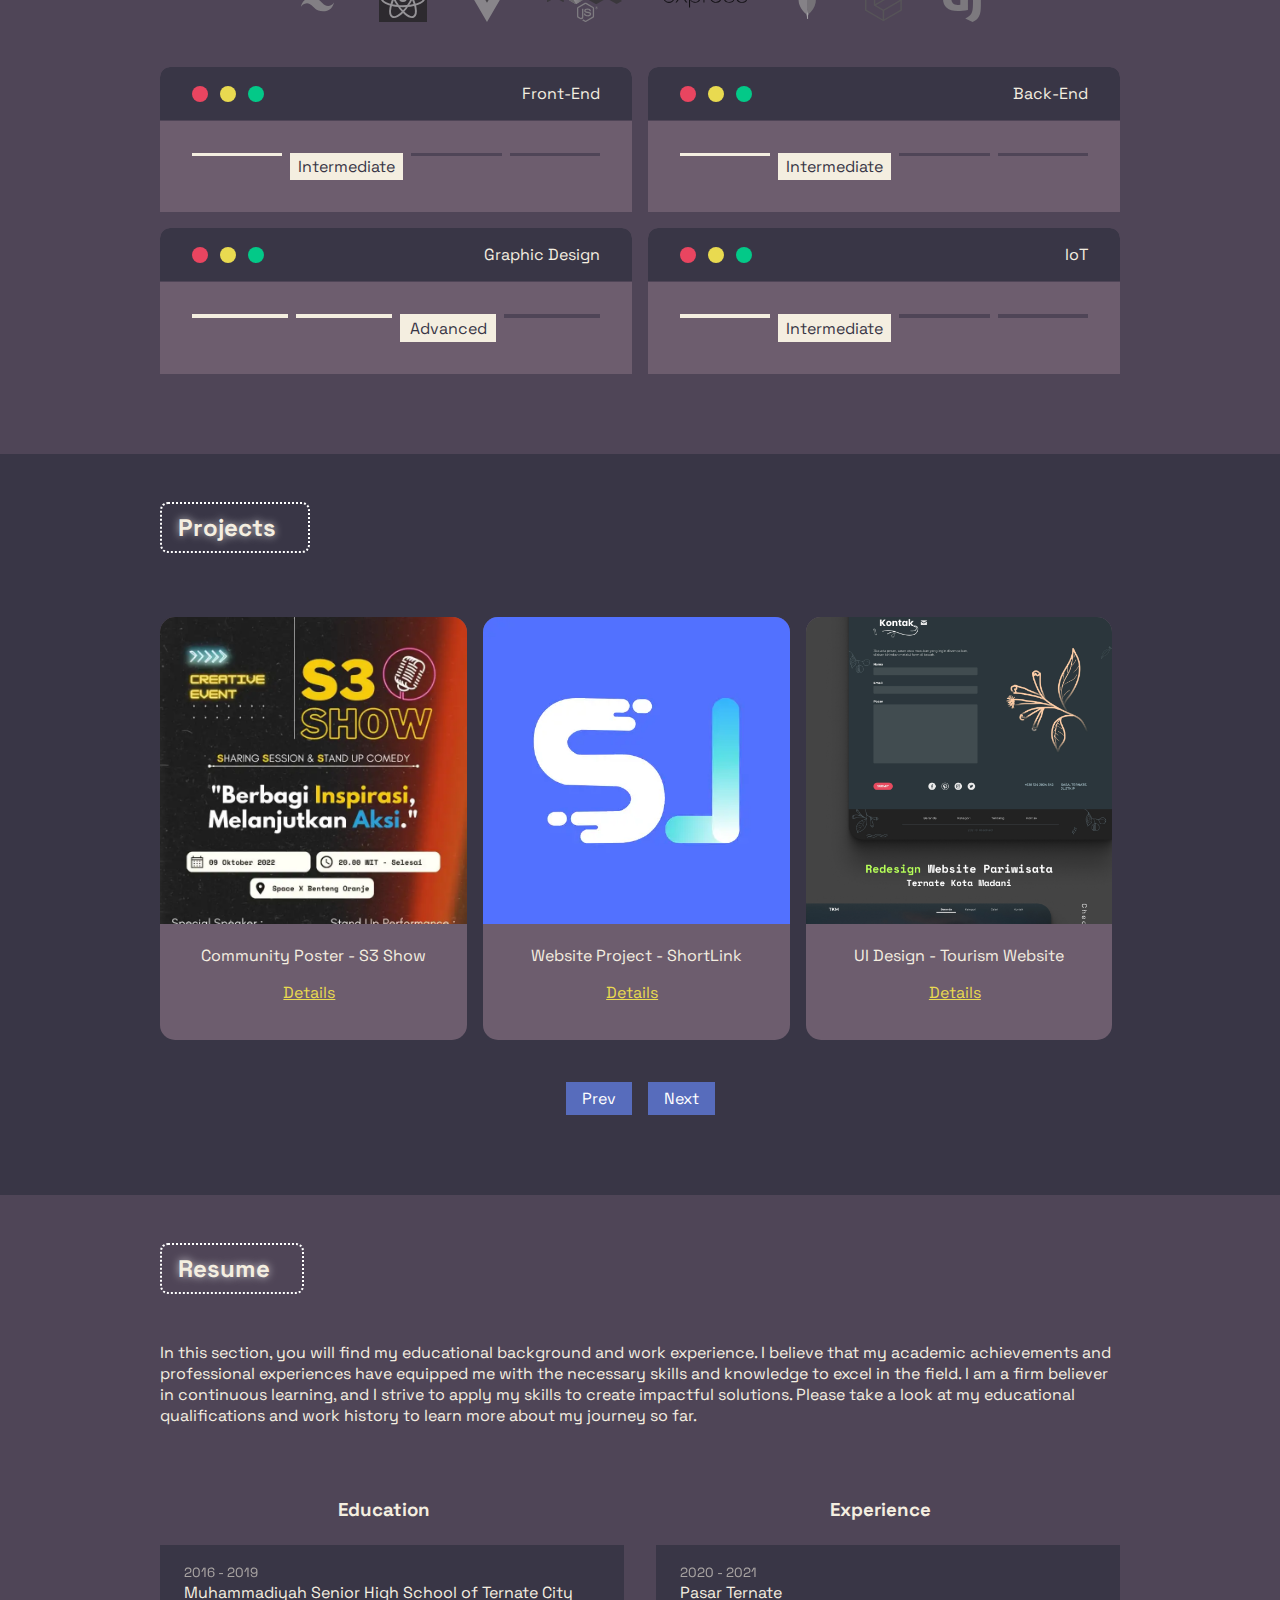
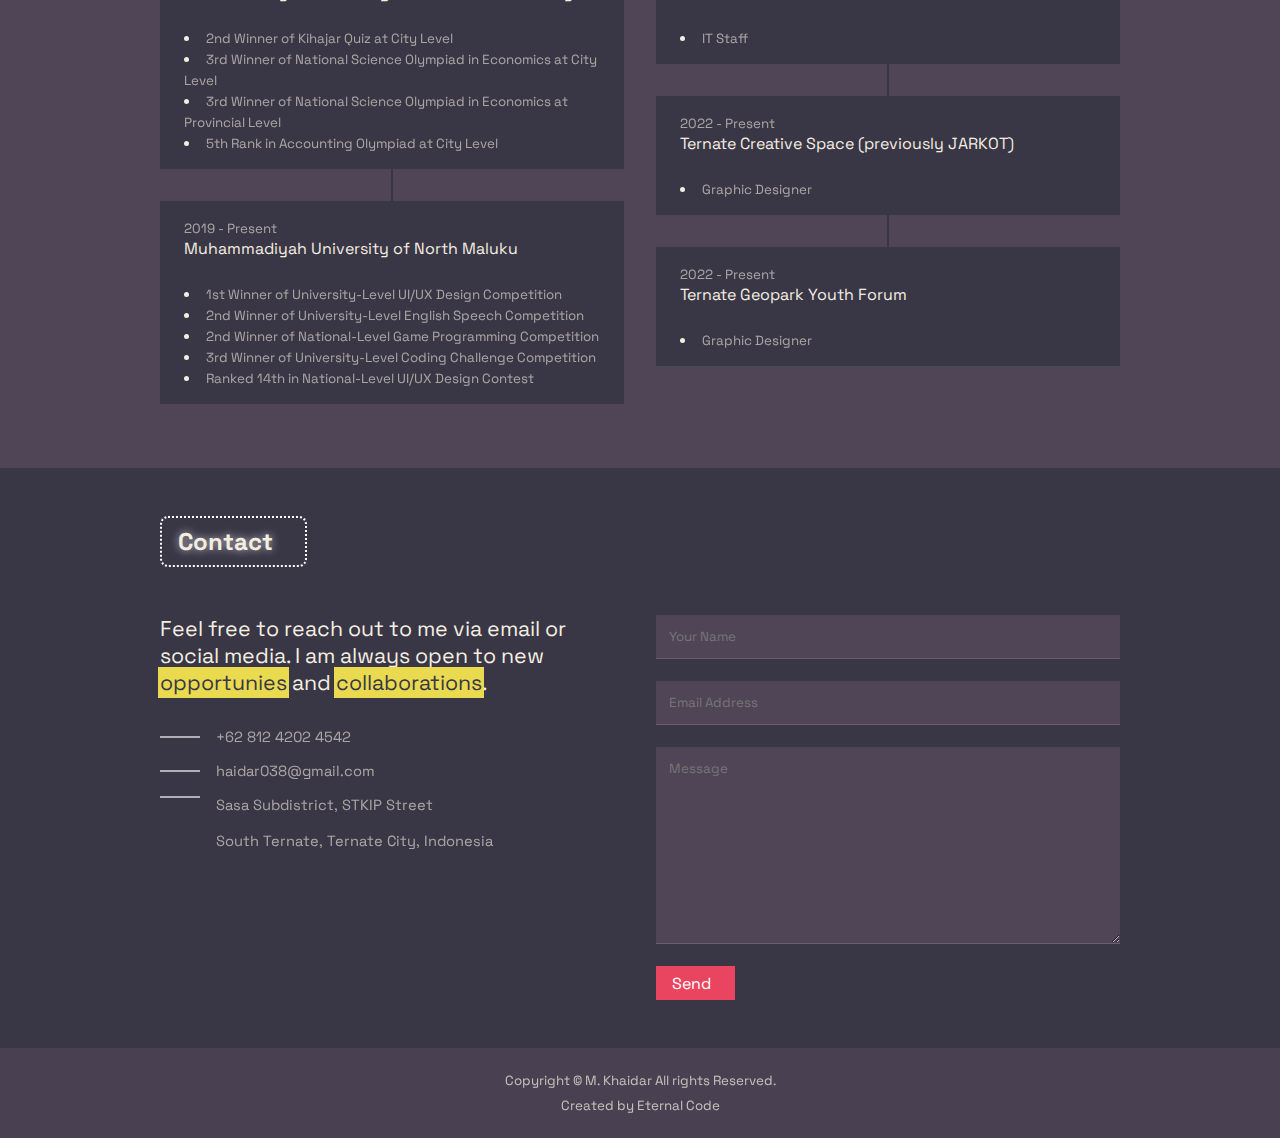
==== commit 1846f128: "Add files via upload" ====
--- a/index.html
+++ b/index.html
@@ -100,7 +100,7 @@
             <section class="about" id="about">
                 <h2><span id="about-title">About</span> <i data-feather="info"></i></h2>
                 <div class="container">
-                    <img src="./src/Group 5.png" alt="" />
+                    <img src="./src/Group 5.webp" alt="M. Khaidar" />
                     <div id="about-text">
                         <p id="about-text-1">
                             Hello, I'm <strong>Khaidar</strong>, a Graphic Designer and Web Developer. I have expertise in Front-End (HTML, CSS, JS, Bootstrap), Back-End (Python),
@@ -251,113 +251,98 @@
                     </div>
                 </div>
             </section>
+
+            <!--! Projects -->
             <section class="projects" id="projects">
                 <h2><span id="projects-title">Projects</span> <i data-feather="target"></i></h2>
                 <div class="container">
-                    <div class="card mb-2">
-                        <img src="./src/projects/fest poster.webp" alt="Kora-Kora Festival Poster" loading="lazy" />
-                        <div class="card-text">
-                            <p id="project-1">Kora-Kora Festival Poster 2023</p>
-                            <a href="./src/projects/fest poster.webp" target="_blank" rel="noopener noreferrer">Details <i data-feather="external-link"></i> </a>
-                        </div>
-                    </div>
-                    <div class="card">
-                        <img src="./src/projects/figures.webp" alt="Instagram Feeds - 8 Most Important Figures Contributed to the Internet World" loading="lazy" />
-                        <div class="card-text">
-                            <p id="project-2">Instagram Feeds - 8 Most Important Figures Contributed to the Internet World</p>
-                            <a href="https://www.instagram.com/p/Ca9ckAklPHk/" target="_blank" rel="noopener noreferrer">Details <i data-feather="external-link"></i></a>
-                        </div>
-                    </div>
-                    <div class="card mb-2">
-                        <img src="./src/projects/js animation libs.webp" alt="Instagram Feeds - JavaScript Animation Libraries" loading="lazy" />
-                        <div class="card-text">
-                            <p id="project-3">Instaram Feeds - JavaScript Animation Libraries</p>
-                            <a href="https://www.instagram.com/p/Ca7MXHcPilT/" target="_blank" rel="noopener noreferrer">Details <i data-feather="external-link"></i></a>
-                        </div>
-                    </div>
-                    <div class="card">
-                        <img src="./src/projects/python tips.webp" alt="Instagram Feeds - Python Tips & Tricks" loading="lazy" />
-                        <div class="card-text">
-                            <p id="project-4">Instagram Feeds - Python Tips & Tricks</p>
-                            <a href="https://www.instagram.com/p/CWU00XbFf5u/" target="_blank" rel="noopener noreferrer">Details <i data-feather="external-link"></i></a>
-                        </div>
-                    </div>
-                    <div class="card mb-2">
-                        <img src="./src/projects/s3.webp" alt="Community Poster - S3 Show" loading="lazy" />
-                        <div class="card-text">
-                            <p id="project-5">Community Poster - S3 Show</p>
-                            <a href="./src/projects/s3.webp" target="_blank" rel="noopener noreferrer">Details <i data-feather="external-link"></i> </a>
-                        </div>
-                    </div>
-                    <div class="card">
-                        <img src="./src/projects/ShortLink.webp" alt="Website Project - ShortLink" loading="lazy" />
-                        <div class="card-text">
-                            <p id="project-6">Website Project - ShortLink</p>
-                            <a href="https://shortlink.up.railway.app" target="_blank" rel="noopener noreferrer">Details <i data-feather="external-link"></i></a>
-                        </div>
-                    </div>
-                    <div class="card mb-2">
-                        <img src="./src/projects/tkm.webp" alt="UI Design - Tourism Website" loading="lazy" />
-                        <div class="card-text">
-                            <p id="project-7">UI Design - Tourism Website</p>
-                            <a
-                                href="https://dribbble.com/shots/21383023-Tourism-Website-Full-Page-Design?utm_source=Clipboard_Shot&utm_campaign=etercode_&utm_content=Tourism%20Website%20Full-Page%20Design&utm_medium=Social_Share&utm_source=Clipboard_Shot&utm_campaign=etercode_&utm_content=Tourism%20Website%20Full-Page%20Design&utm_medium=Social_Share"
-                                target="_blank"
-                                rel="noopener noreferrer"
-                                >Details <i data-feather="external-link"></i
-                            ></a>
-                        </div>
-                    </div>
-                    <div class="card mb-2">
-                        <img src="./src/projects/volcest flyer.webp" alt="Community Fest Flyer" loading="lazy" />
-                        <div class="card-text">
-                            <p id="project-8">Community Fest Flyer</p>
-                            <a href="./src/projects/volcest flyer.webp" target="_blank" rel="noopener noreferrer">Details <i data-feather="external-link"></i> </a>
-                        </div>
-                    </div>
-                    <div class="card mb-2">
-                        <img src="./src/projects/poster-sipil.webp" alt="Civil Engineering Poster" loading="lazy" />
-                        <div class="card-text">
-                            <p id="project-8">Civil Engineering Poster</p>
-                            <a href="./src/projects/poster-sipil.webp" target="_blank" rel="noopener noreferrer">Details <i data-feather="external-link"></i> </a>
-                        </div>
-                    </div>
-                    <div class="card mb-2">
-                        <img src="./src/projects/poster-kks.webp" alt="Social Work Lecture Poster" loading="lazy" />
-                        <div class="card-text">
-                            <p id="project-8">Social Work Lecture Poster</p>
-                            <a href="./src/projects/poster-kks.webp" target="_blank" rel="noopener noreferrer">Details <i data-feather="external-link"></i> </a>
-                        </div>
-                    </div>
-                    <div class="card mb-2">
-                        <img src="./src/projects/idul-fitri.webp" alt="Eid Al-Fitr Poster" loading="lazy" />
-                        <div class="card-text">
-                            <p id="project-8">Eid Al-Fitr Poster</p>
-                            <a href="./src/projects/idul-fitri.webp" target="_blank" rel="noopener noreferrer">Details <i data-feather="external-link"></i> </a>
-                        </div>
-                    </div>
-                    <div class="card mb-2">
-                        <img src="./src/projects/karmal.webp" alt="Karlota Malut - Local Language Dictionary" loading="lazy" />
-                        <div class="card-text">
-                            <p id="project-8">Karlota Malut - Local Language Dictionary</p>
-                            <a href="./src/projects/karmal.webp" target="_blank" rel="noopener noreferrer">Details <i data-feather="external-link"></i> </a>
-                        </div>
-                    </div>
-                    <div class="card mb-2">
-                        <img src="./src/projects/portfolio.webp" alt="Portfolio Website" loading="lazy" />
-                        <div class="card-text">
-                            <p id="project-8">Portfolio Website</p>
-                            <a href="./src/projects/portfolio.webp" target="_blank" rel="noopener noreferrer">Details <i data-feather="external-link"></i> </a>
-                        </div>
-                    </div>
-                    <div class="card">
-                        <img src="./src/projects/volcest logo.webp" alt="Community Fest Logo" loading="lazy" />
-                        <div class="card-text">
-                            <p id="project-9">Community Fest Logo</p>
-                        </div>
+                    <div class="carousel">
+                        <div class="carousel-inner">
+                            <!-- Tempatkan card di dalam carousel-inner -->
+                            <div class="card mb-2">
+                                <img src="./src/projects/s3.webp" alt="Community Poster - S3 Show" loading="lazy" />
+                                <div class="card-text">
+                                    <p id="project-5">Community Poster - S3 Show</p>
+                                    <a href="./src/projects/s3.webp" target="_blank" rel="noopener noreferrer">Details <i data-feather="external-link"></i> </a>
+                                </div>
+                            </div>
+                            <div class="card mb-2">
+                                <img src="./src/projects/ShortLink.webp" alt="Website Project - ShortLink" loading="lazy" />
+                                <div class="card-text">
+                                    <p id="project-6">Website Project - ShortLink</p>
+                                    <a href="https://shortlink.up.railway.app" target="_blank" rel="noopener noreferrer">Details <i data-feather="external-link"></i></a>
+                                </div>
+                            </div>
+                            <div class="card mb-2">
+                                <img src="./src/projects/tkm.webp" alt="UI Design - Tourism Website" loading="lazy" />
+                                <div class="card-text">
+                                    <p id="project-7">UI Design - Tourism Website</p>
+                                    <a
+                                        href="https://dribbble.com/shots/21383023-Tourism-Website-Full-Page-Design?utm_source=Clipboard_Shot&utm_campaign=etercode_&utm_content=Tourism%20Website%20Full-Page%20Design&utm_medium=Social_Share&utm_source=Clipboard_Shot&utm_campaign=etercode_&utm_content=Tourism%20Website%20Full-Page%20Design&utm_medium=Social_Share"
+                                        target="_blank"
+                                        rel="noopener noreferrer"
+                                        >Details <i data-feather="external-link"></i
+                                    ></a>
+                                </div>
+                            </div>
+                            <div class="card mb-2">
+                                <img src="./src/projects/volcest flyer.webp" alt="Community Fest Flyer" loading="lazy" />
+                                <div class="card-text">
+                                    <p id="project-8">Community Fest Flyer</p>
+                                    <a href="./src/projects/volcest flyer.webp" target="_blank" rel="noopener noreferrer">Details <i data-feather="external-link"></i> </a>
+                                </div>
+                            </div>
+                            <div class="card mb-2">
+                                <img src="./src/projects/poster-sipil.webp" alt="Civil Engineering Poster" loading="lazy" />
+                                <div class="card-text">
+                                    <p id="project-8">Civil Engineering Poster</p>
+                                    <a href="./src/projects/poster-sipil.webp" target="_blank" rel="noopener noreferrer">Details <i data-feather="external-link"></i> </a>
+                                </div>
+                            </div>
+                            <div class="card mb-2">
+                                <img src="./src/projects/poster-kks.webp" alt="Social Work Lecture Poster" loading="lazy" />
+                                <div class="card-text">
+                                    <p id="project-8">Social Work Lecture Poster</p>
+                                    <a href="./src/projects/poster-kks.webp" target="_blank" rel="noopener noreferrer">Details <i data-feather="external-link"></i> </a>
+                                </div>
+                            </div>
+                            <div class="card mb-2">
+                                <img src="./src/projects/idul-fitri.webp" alt="Eid Al-Fitr Poster" loading="lazy" />
+                                <div class="card-text">
+                                    <p id="project-8">Eid Al-Fitr Poster</p>
+                                    <a href="./src/projects/idul-fitri.webp" target="_blank" rel="noopener noreferrer">Details <i data-feather="external-link"></i> </a>
+                                </div>
+                            </div>
+                            <div class="card mb-2">
+                                <img src="./src/projects/karmal.webp" alt="Karlota Malut - Local Language Dictionary" loading="lazy" />
+                                <div class="card-text">
+                                    <p id="project-8">Karlota Malut - Local Language Dictionary</p>
+                                    <a href="./src/projects/karmal.webp" target="_blank" rel="noopener noreferrer">Details <i data-feather="external-link"></i> </a>
+                                </div>
+                            </div>
+                            <div class="card mb-2">
+                                <img src="./src/projects/portfolio.webp" alt="Portfolio Website" loading="lazy" />
+                                <div class="card-text">
+                                    <p id="project-8">Portfolio Website</p>
+                                    <a href="./src/projects/portfolio.webp" target="_blank" rel="noopener noreferrer">Details <i data-feather="external-link"></i> </a>
+                                </div>
+                            </div>
+                            <div class="card mb-2">
+                                <img src="./src/projects/volcest logo.webp" alt="Community Fest Logo" loading="lazy" />
+                                <div class="card-text">
+                                    <p id="project-9">Community Fest Logo</p>
+                                </div>
+                            </div>
+                        </div>
+                    </div>
+                    <div class="controls">
+                        <button id="prev-btn" class="btn btn-primary"><i data-feather="chevron-left"></i> Prev</button>
+                        <button id="next-btn" class="btn btn-primary"><i data-feather="chevron-right"></i> Next</button>
                     </div>
                 </div>
             </section>
+
+            <!--! Resume -->
             <section class="resume" id="resume">
                 <h2 id="resume-title">Resume <i data-feather="file-text"></i></h2>
                 <div class="container">
--- a/src/style.css
+++ b/src/style.css
@@ -275,6 +275,9 @@
 
 .about .container {
     padding: 2rem 0;
+    display: flex;
+    flex-direction: row;
+    gap: 4rem;
 }
 
 .about img {
@@ -401,18 +404,82 @@
 
 .projects .container {
     padding: 2rem 0;
-    column-count: 4;
-    column-gap: 2em;
-}
-
-.projects .container .mb-2 {
-    margin-bottom: 2rem;
+    overflow: hidden;
+}
+
+.projects .carousel {
+    display: flex;
+    width: 100%;
+    overflow-x: scroll;
+    scroll-behavior: smooth;
+    scrollbar-width: thin;
+    scrollbar-color: var(--color-dark-2) var(--color-dark-3);
+}
+
+.projects .carousel::-webkit-scrollbar {
+    width: 6px;
+    height: 6px;
+}
+
+.projects .carousel::-webkit-scrollbar-thumb {
+    background-color: var(--color-dark-3);
+    border-radius: 3px;
+}
+
+.projects .carousel::-webkit-scrollbar-thumb:hover {
+    background-color: var(--color-dark-1);
+}
+
+.projects .carousel::-webkit-scrollbar-track {
+    background-color: var(--color-dark-2);
+}
+
+.projects .carousel-inner {
+    display: flex;
+    gap: 1rem;
 }
 
 .projects .card {
     background: var(--color-dark-3);
     border-radius: 15px;
     display: inline-block;
+    max-width: calc(100% / 4);
+    flex: 0 0 auto;
+    scroll-snap-align: center;
+    text-align: center;
+}
+
+.projects .controls {
+    margin-top: 10px;
+    text-align: center;
+    display: flex;
+    justify-content: center;
+    gap: 1rem;
+}
+
+.projects .controls button {
+    display: flex;
+    align-items: center;
+}
+
+.projects .card img {
+    aspect-ratio: 1/1;
+    width: 100%;
+    opacity: 0.5;
+    transition: 0.2s ease;
+    height: auto;
+    object-fit: cover;
+    border-radius: 15px 15px 0 0;
+    object-position: top left;
+}
+
+.projects .card-text {
+    display: flex;
+    flex-direction: column;
+    align-items: center;
+    gap: 1rem;
+    padding: 1rem;
+    text-align: center;
 }
 
 .projects .card a {
@@ -423,28 +490,12 @@
     gap: 0.5rem;
 }
 
-.projects .card-text {
-    display: flex;
-    flex-direction: column;
-    align-items: center;
-    gap: 1rem;
-}
-
-.projects .card img {
-    border-radius: 15px;
-    width: 100%;
-    opacity: 0.5;
-    transition: 0.2s ease;
+.projects .container .mb-2 {
+    margin-bottom: 2rem;
 }
 
 .projects .card:hover img {
     opacity: 1;
-    scale: 1.05;
-}
-
-.projects .card-text {
-    padding: 1rem;
-    text-align: center;
 }
 
 /* TODO =================== Resume ================== */
@@ -736,7 +787,7 @@
     nav ul {
         justify-content: center;
     }
-    
+
     #nav-home,
     #nav-projects,
     #nav-about,
@@ -809,6 +860,7 @@
     }
 
     .about .container {
+        gap: 2rem;
         flex-wrap: wrap;
         justify-content: center;
     }
@@ -828,19 +880,29 @@
         padding: 3rem var(--container-mobile) 0 var(--container-mobile);
     }
 
+    .projects .carousel {
+        display: flex;
+        flex-wrap: nowrap;
+        overflow-x: auto;
+        -webkit-overflow-scrolling: touch;
+    }
+
     .projects .container {
         padding-bottom: 0;
-        column-count: 2;
-    }
+    }
+
     .projects .mb-2 {
         margin-bottom: 0;
     }
+
     .projects .card {
-        margin-bottom: 2rem !important;
-    }
-    
-    .projects img{
-        opacity: 1 !important;
+        width: 100%;
+        flex: 0 0 auto;
+        width: calc(100% - 16px);
+    }
+
+    .projects .card img {
+        opacity: 1;
     }
 
     /*! =============== Resume =============== */
@@ -925,28 +987,8 @@
         min-width: 100%;
         width: 2rem;
     }
-    
-    .projects img{
+
+    .projects img {
         opacity: 1 !important;
     }
-    
-    #nav-home,
-    #nav-projects,
-    #nav-about,
-    #nav-resume,
-    #nav-contact {
-        position: relative !important;
-        transform: translate(0, -1rem) !important;
-        display: none !important;
-    }
-
-    a:hover #nav-home,
-    a:hover #nav-projects,
-    a:hover #nav-about,
-    a:hover #nav-resume,
-    a:hover #nav-contact {
-        opacity: 0 !important;
-        padding-top: -2.5rem !important;
-        display: none !important;
-    }
-}
+}
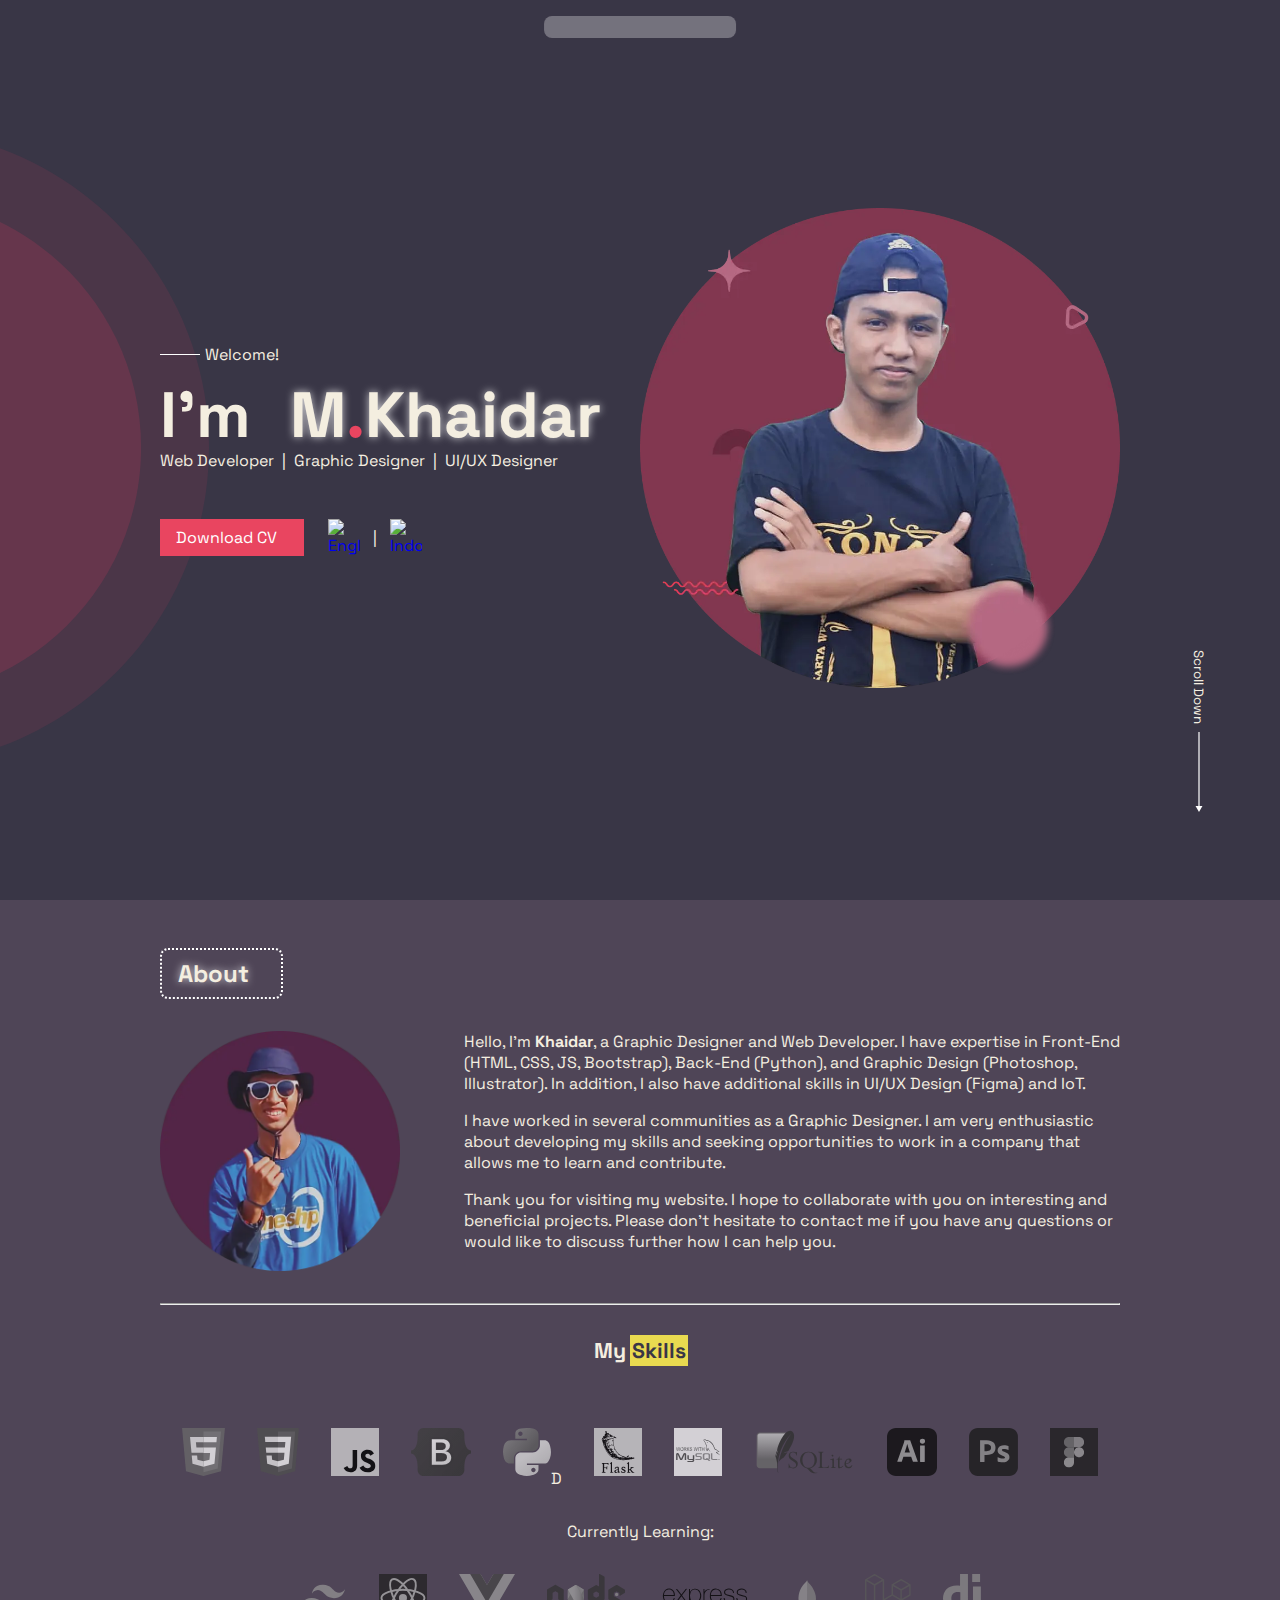
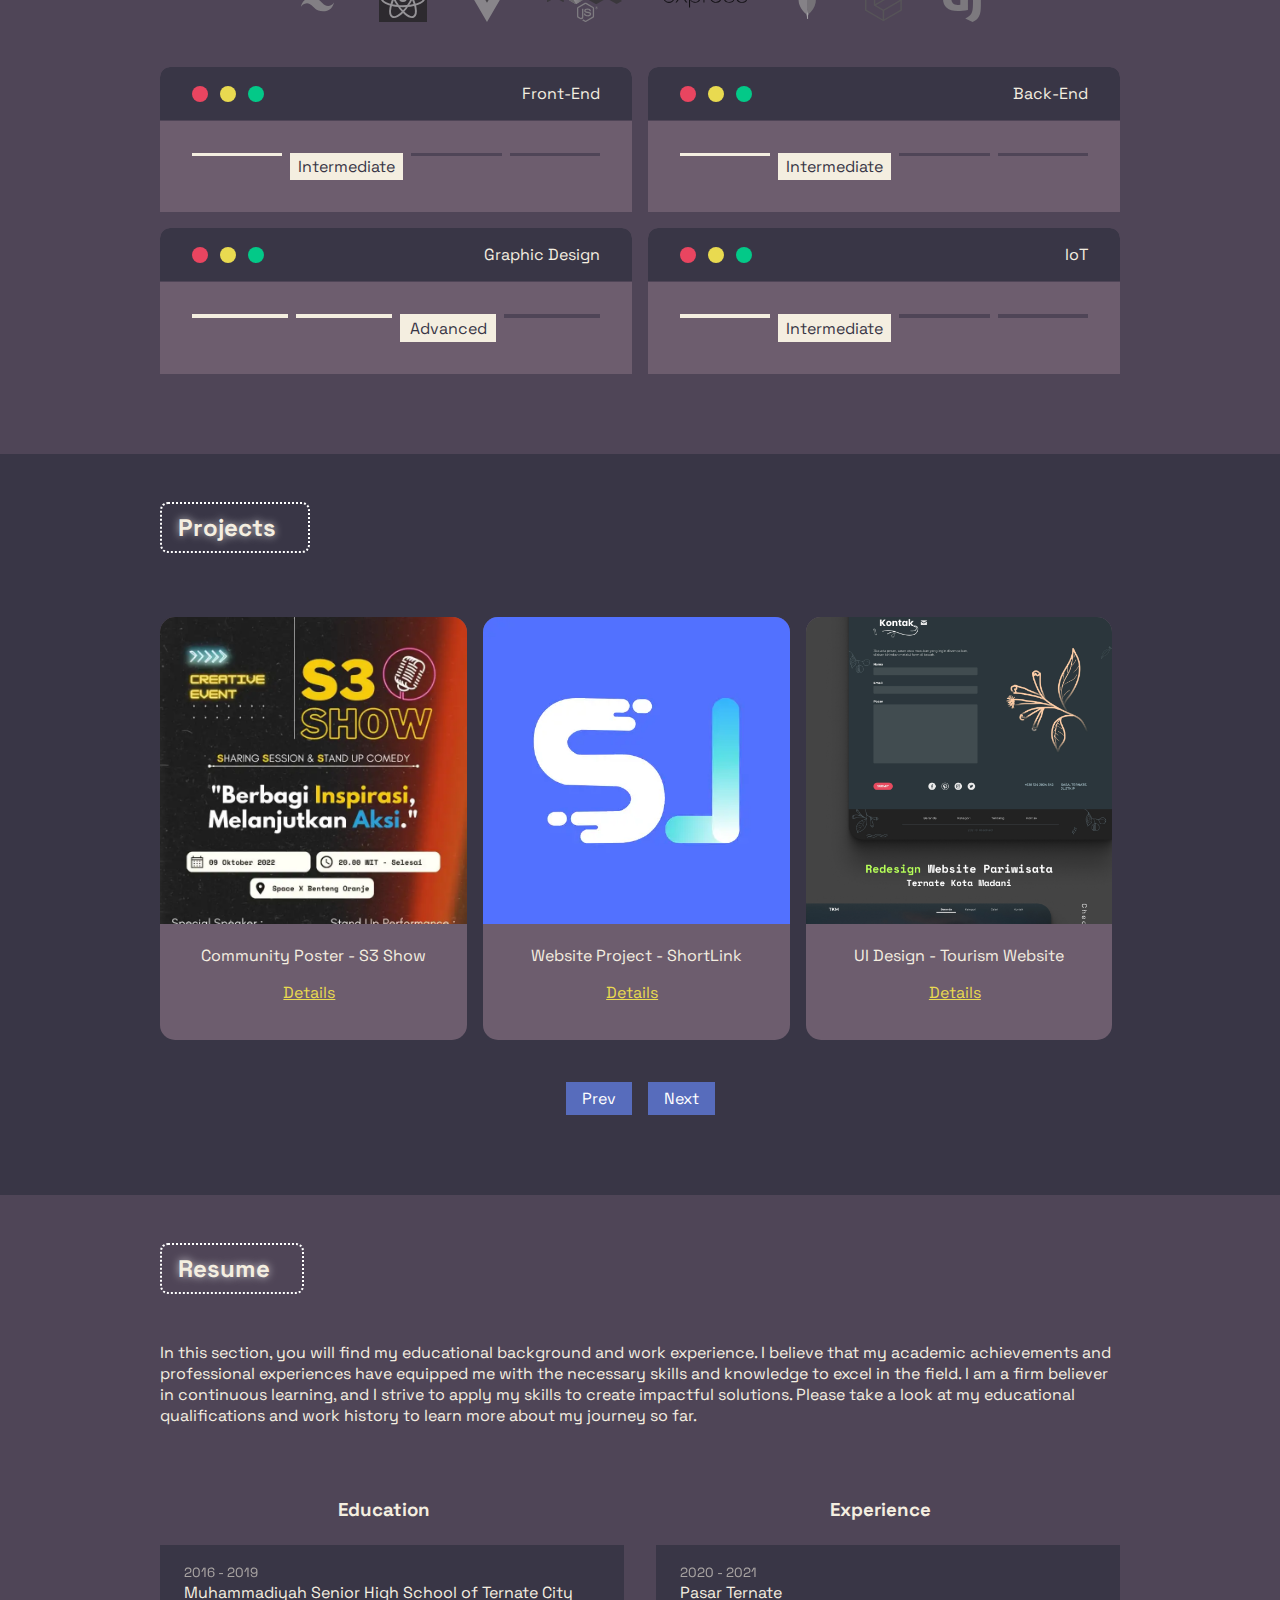
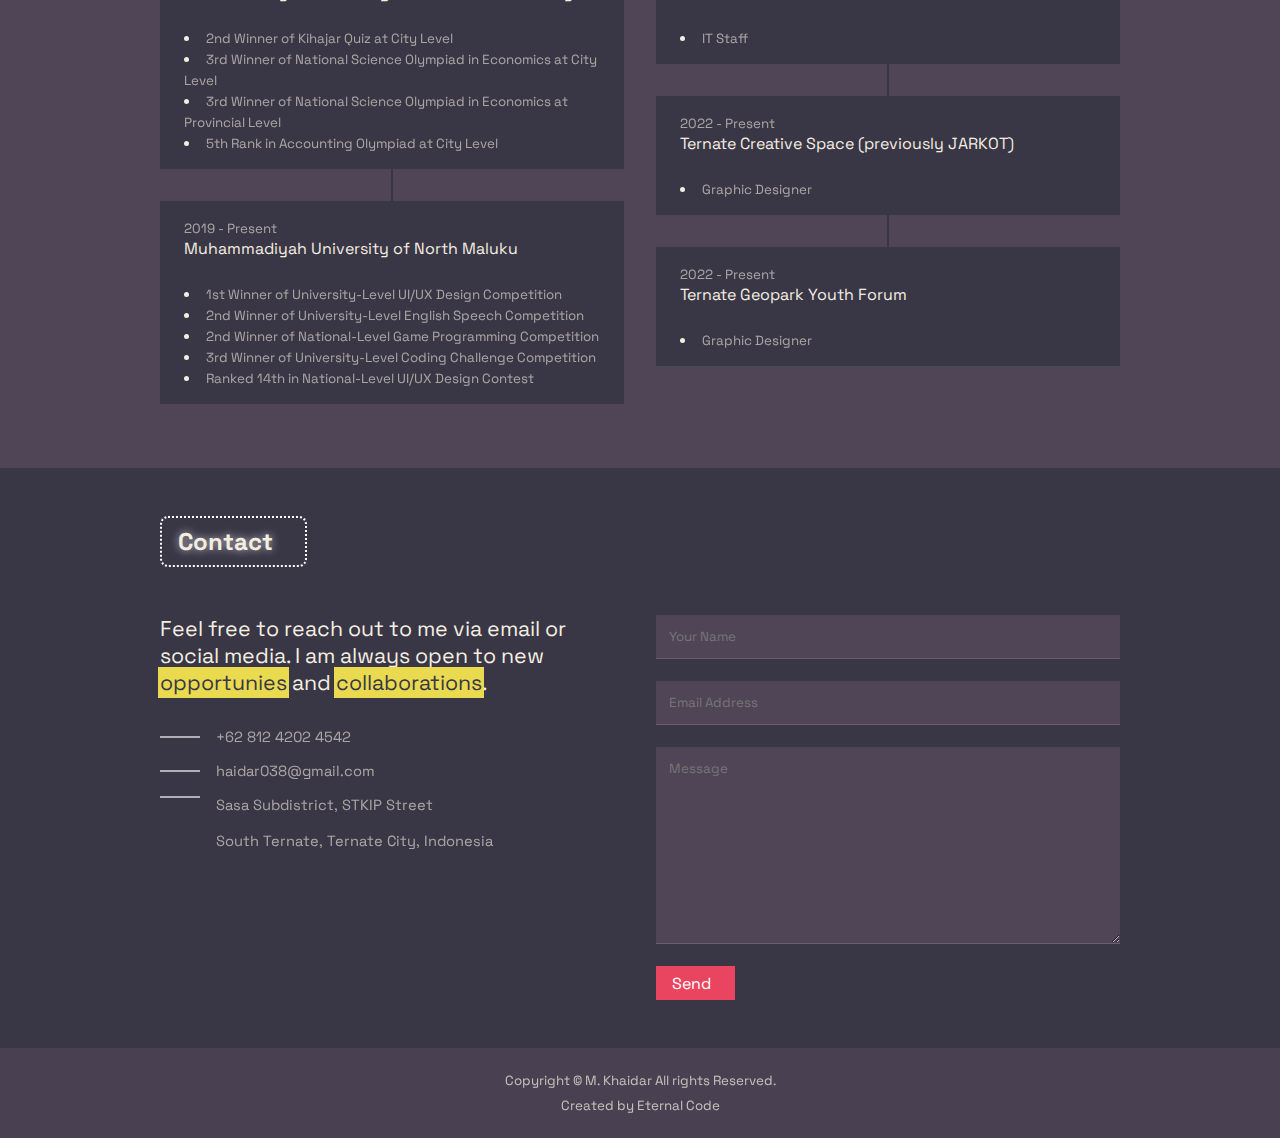
==== commit be92ddf7: "Update index.html" ====
--- a/index.html
+++ b/index.html
@@ -75,7 +75,7 @@
                     </div>
 
                     <div class="buttons">
-                        <a href="./src/" class="btn btn-danger"><span id="download">Download CV</span> <i data-feather="arrow-down-circle"></i></a>
+                        <a href="./src/Resume M. Khaidar.pdf" class="btn btn-danger"><span id="download">Download CV</span> <i data-feather="arrow-down-circle"></i></a>
                         <div class="lang-btn">
                             <a href="#">
                                 <img src="https://flagcdn.com/gb.svg" width="30" alt="English" />
@@ -133,7 +133,7 @@
                             <img src="./src/skills/Bootstrap5.svg" alt="Bootstrap" loading="lazy" />
                         </div>
                         <div class="card">
-                            <img src="./src/skills/Python.svg" alt="Python" loading="lazy" />
+                            <img src="./src/skills/Python.svg" alt="Python" loading="lazy" />D
                         </div>
                         <div class="card">
                             <img src="./src/skills/Flask.svg" alt="Flask" loading="lazy" />
@@ -270,7 +270,7 @@
                                 <img src="./src/projects/ShortLink.webp" alt="Website Project - ShortLink" loading="lazy" />
                                 <div class="card-text">
                                     <p id="project-6">Website Project - ShortLink</p>
-                                    <a href="https://shortlink.up.railway.app" target="_blank" rel="noopener noreferrer">Details <i data-feather="external-link"></i></a>
+                                    <a href="https://srtlnk.cyclic.app/" target="_blank" rel="noopener noreferrer">Details <i data-feather="external-link"></i></a>
                                 </div>
                             </div>
                             <div class="card mb-2">
@@ -278,7 +278,7 @@
                                 <div class="card-text">
                                     <p id="project-7">UI Design - Tourism Website</p>
                                     <a
-                                        href="https://dribbble.com/shots/21383023-Tourism-Website-Full-Page-Design?utm_source=Clipboard_Shot&utm_campaign=etercode_&utm_content=Tourism%20Website%20Full-Page%20Design&utm_medium=Social_Share&utm_source=Clipboard_Shot&utm_campaign=etercode_&utm_content=Tourism%20Website%20Full-Page%20Design&utm_medium=Social_Share"
+                                        href="https://dribbble.com/shots/23214179-Tourism-Web-Design-Ternate-Kota-Madani?added_first_shot=true&new_shot_upload=true&utm_source=Clipboard_Shot&utm_campaign=haidar038&utm_content=Tourism%20Web%20Design%20-%20Ternate%20Kota%20Madani&utm_medium=Social_Share&utm_source=Clipboard_Shot&utm_campaign=haidar038&utm_content=Tourism%20Web%20Design%20-%20Ternate%20Kota%20Madani&utm_medium=Social_Share"
                                         target="_blank"
                                         rel="noopener noreferrer"
                                         >Details <i data-feather="external-link"></i
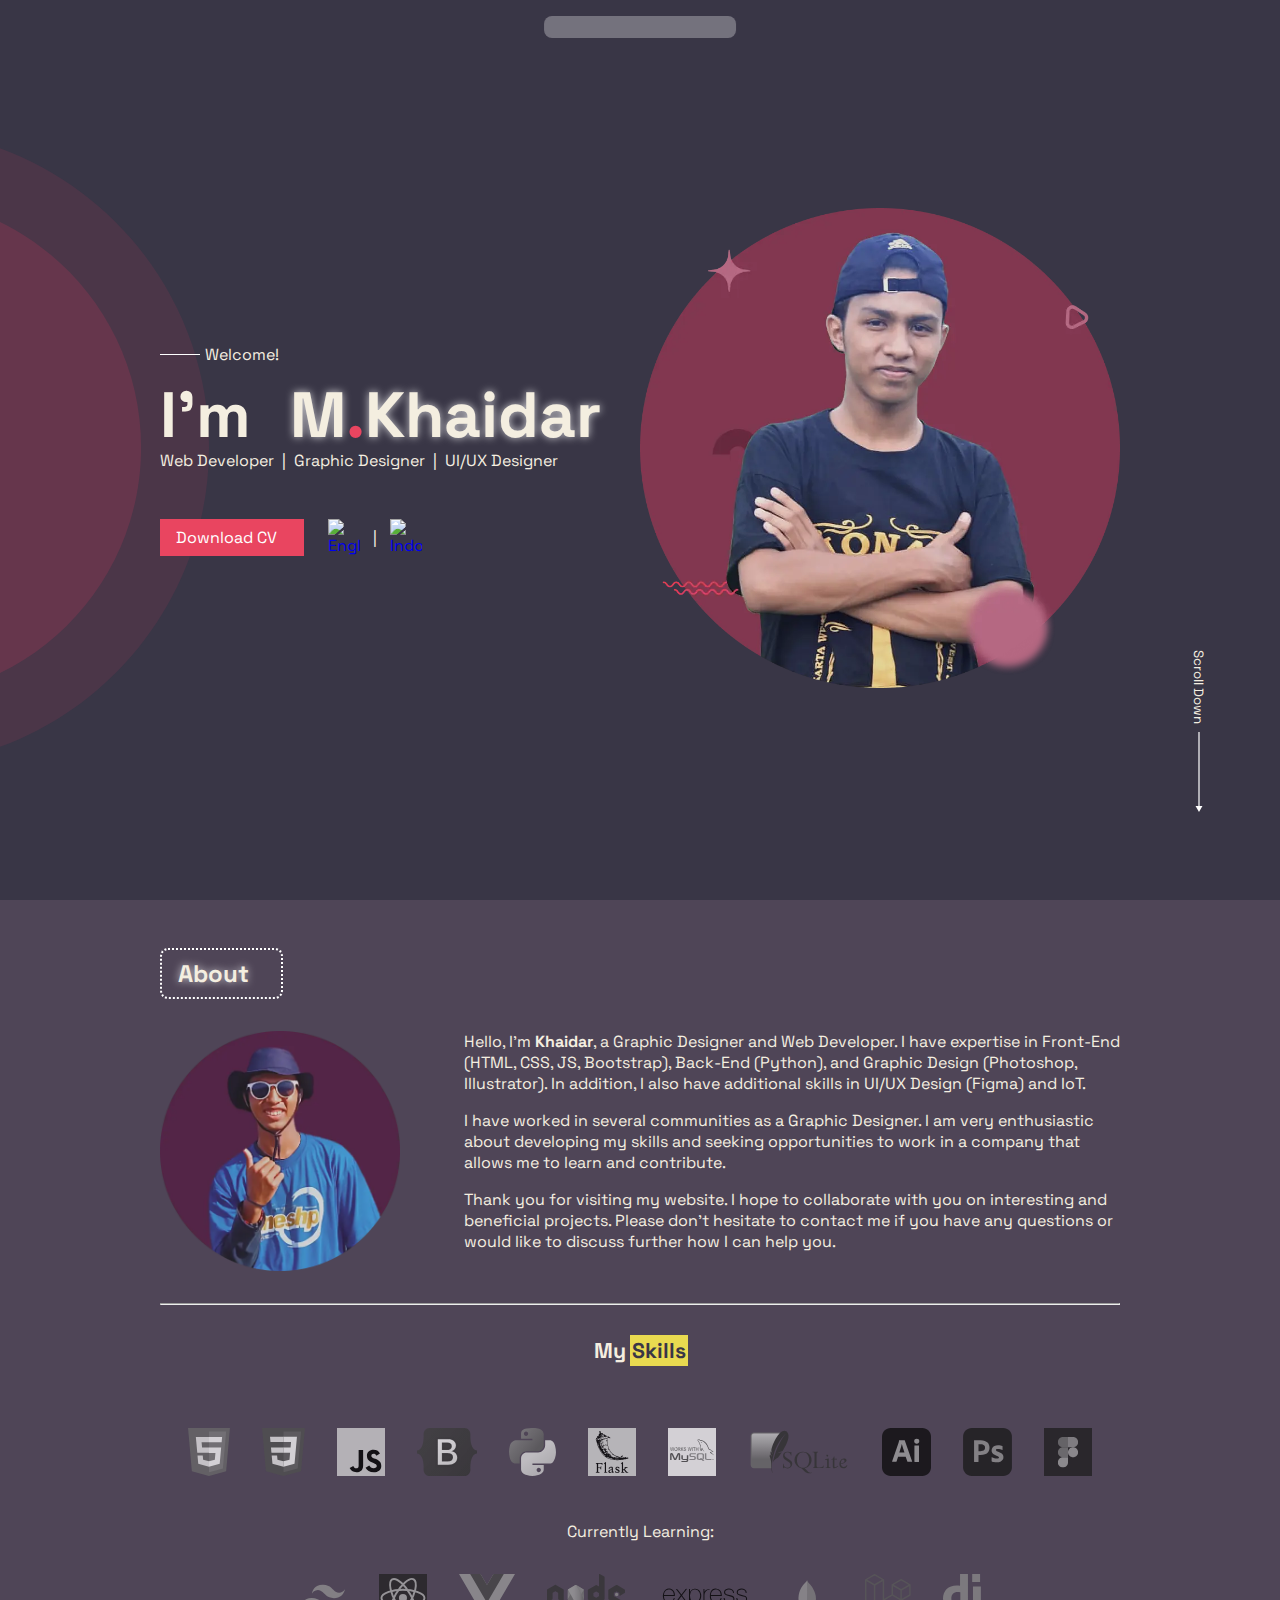
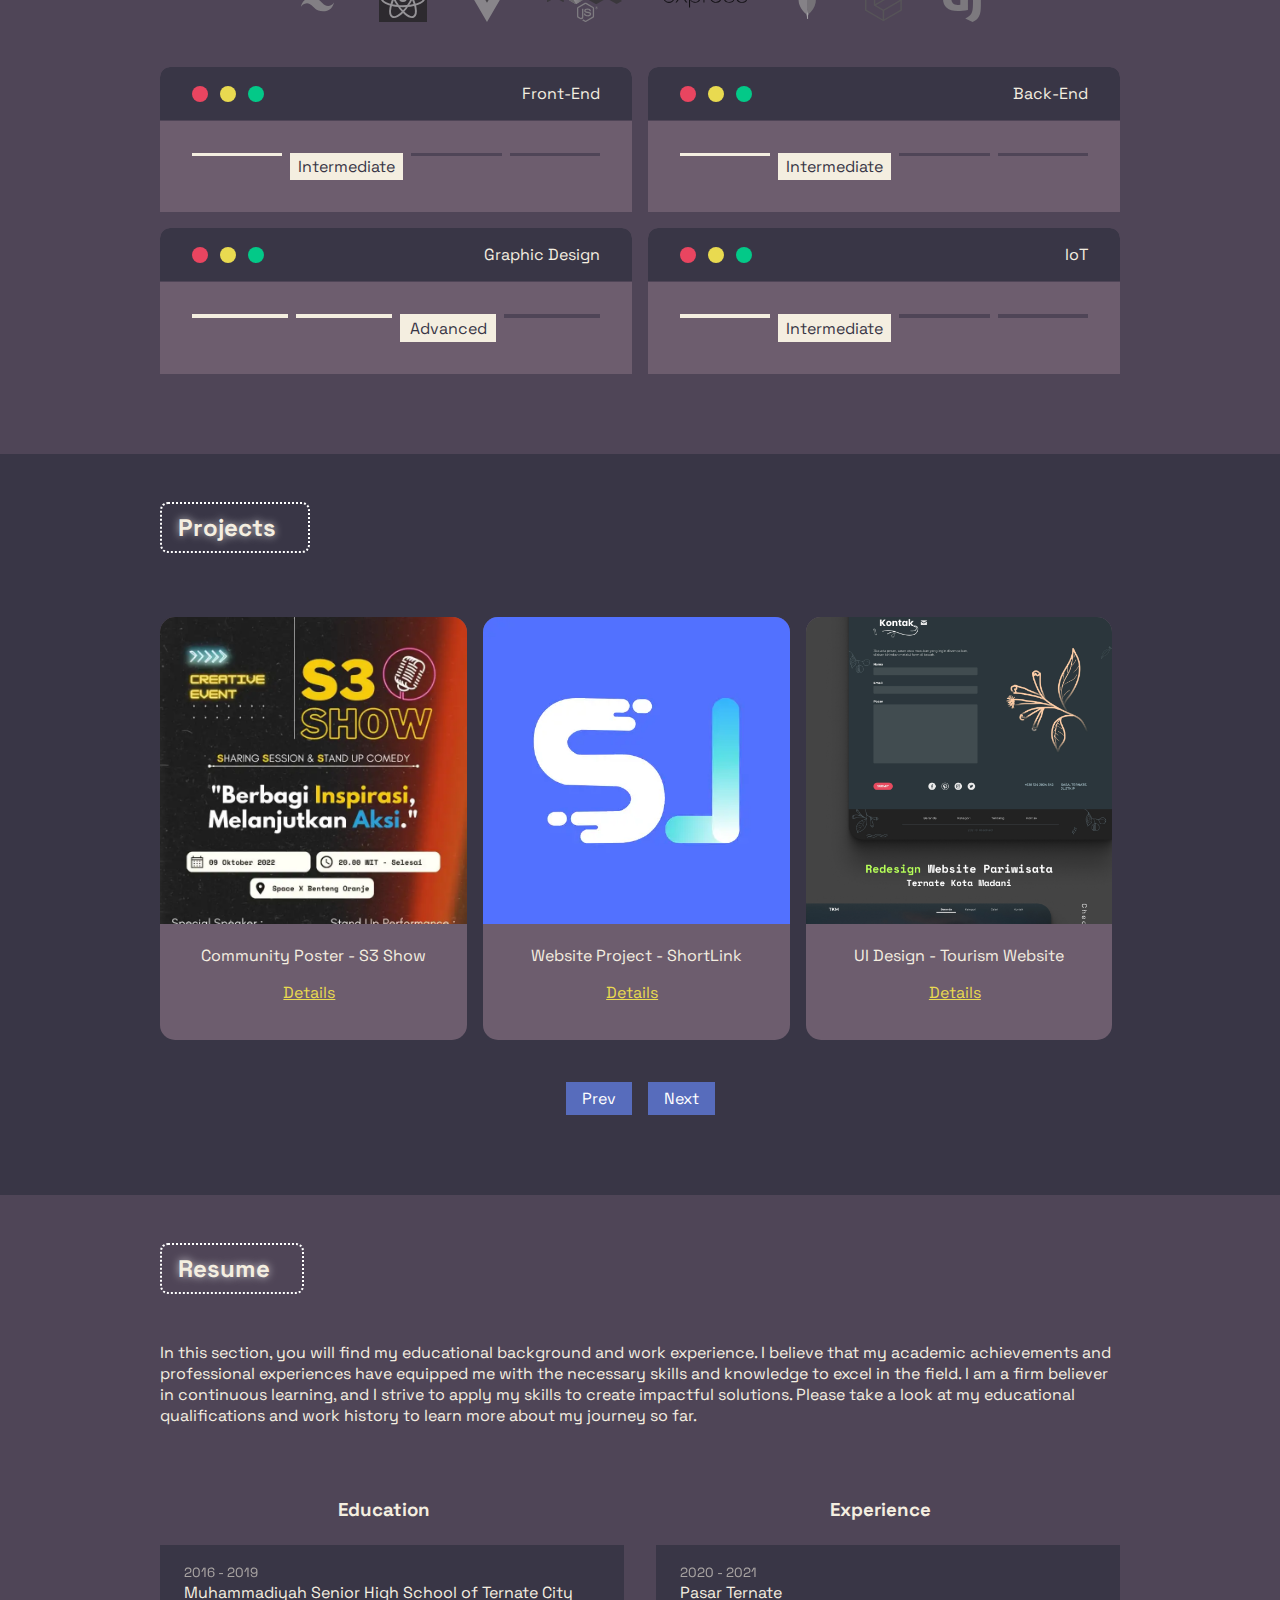
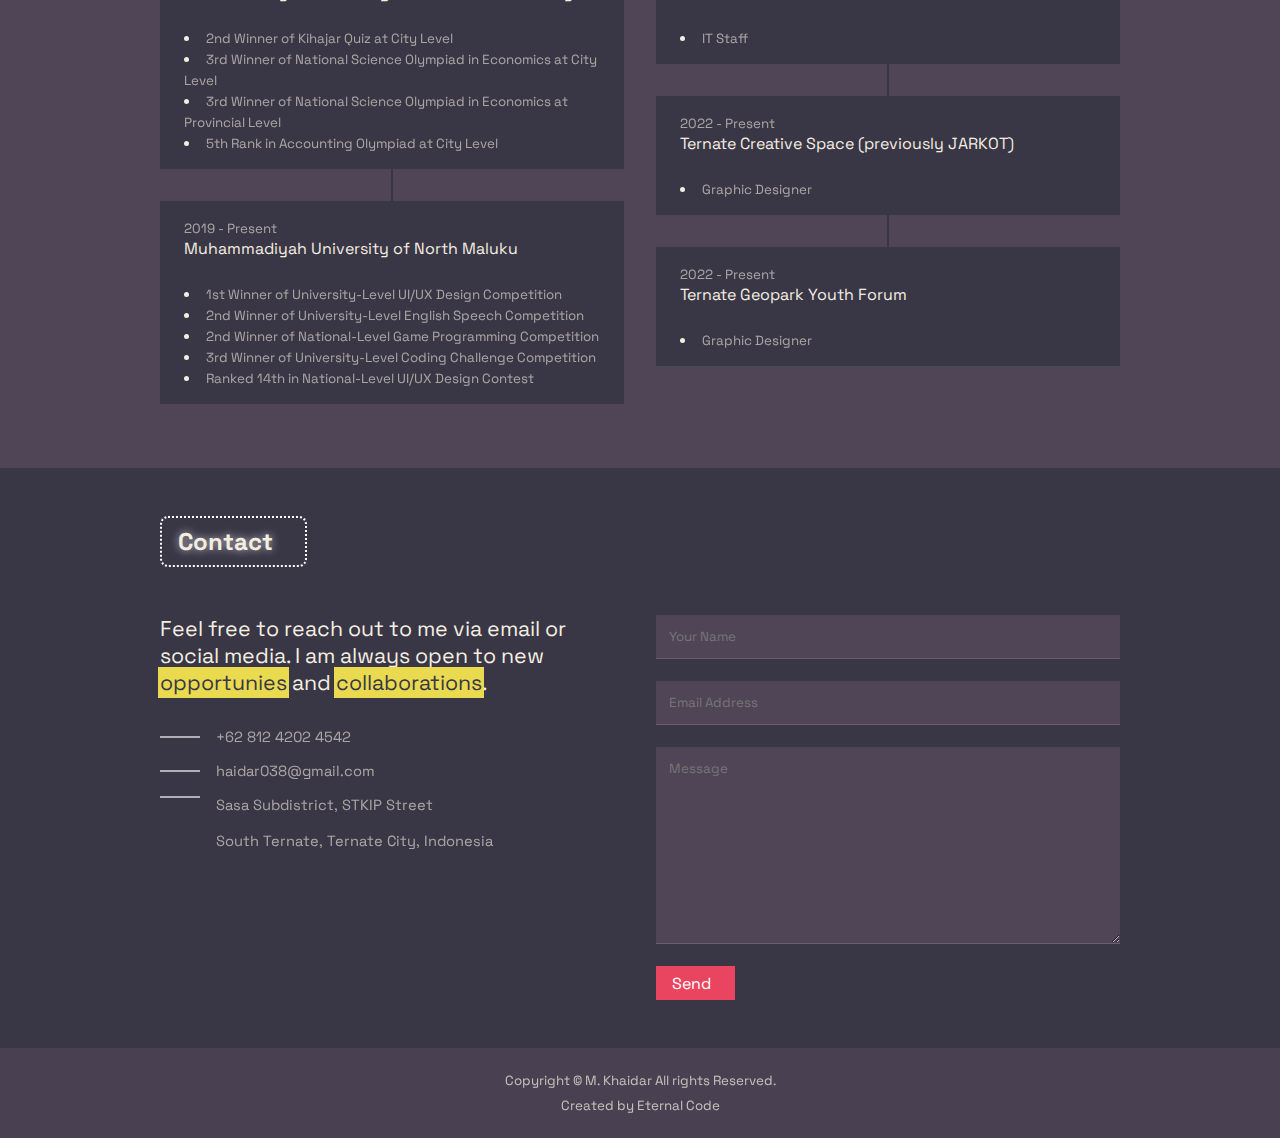
==== commit 16e2d448: "Update index.html" ====
--- a/index.html
+++ b/index.html
@@ -75,7 +75,7 @@
                     </div>
 
                     <div class="buttons">
-                        <a href="./src/Resume M. Khaidar.pdf" class="btn btn-danger"><span id="download">Download CV</span> <i data-feather="arrow-down-circle"></i></a>
+                        <a href="./src/Resume M. Khaidar.pdf" class="btn btn-danger" download="Resume M. Khaidar.pdf"><span id="download">Download CV</span> <i data-feather="arrow-down-circle"></i></a>
                         <div class="lang-btn">
                             <a href="#">
                                 <img src="https://flagcdn.com/gb.svg" width="30" alt="English" />
@@ -133,7 +133,7 @@
                             <img src="./src/skills/Bootstrap5.svg" alt="Bootstrap" loading="lazy" />
                         </div>
                         <div class="card">
-                            <img src="./src/skills/Python.svg" alt="Python" loading="lazy" />D
+                            <img src="./src/skills/Python.svg" alt="Python" loading="lazy" />
                         </div>
                         <div class="card">
                             <img src="./src/skills/Flask.svg" alt="Flask" loading="lazy" />
